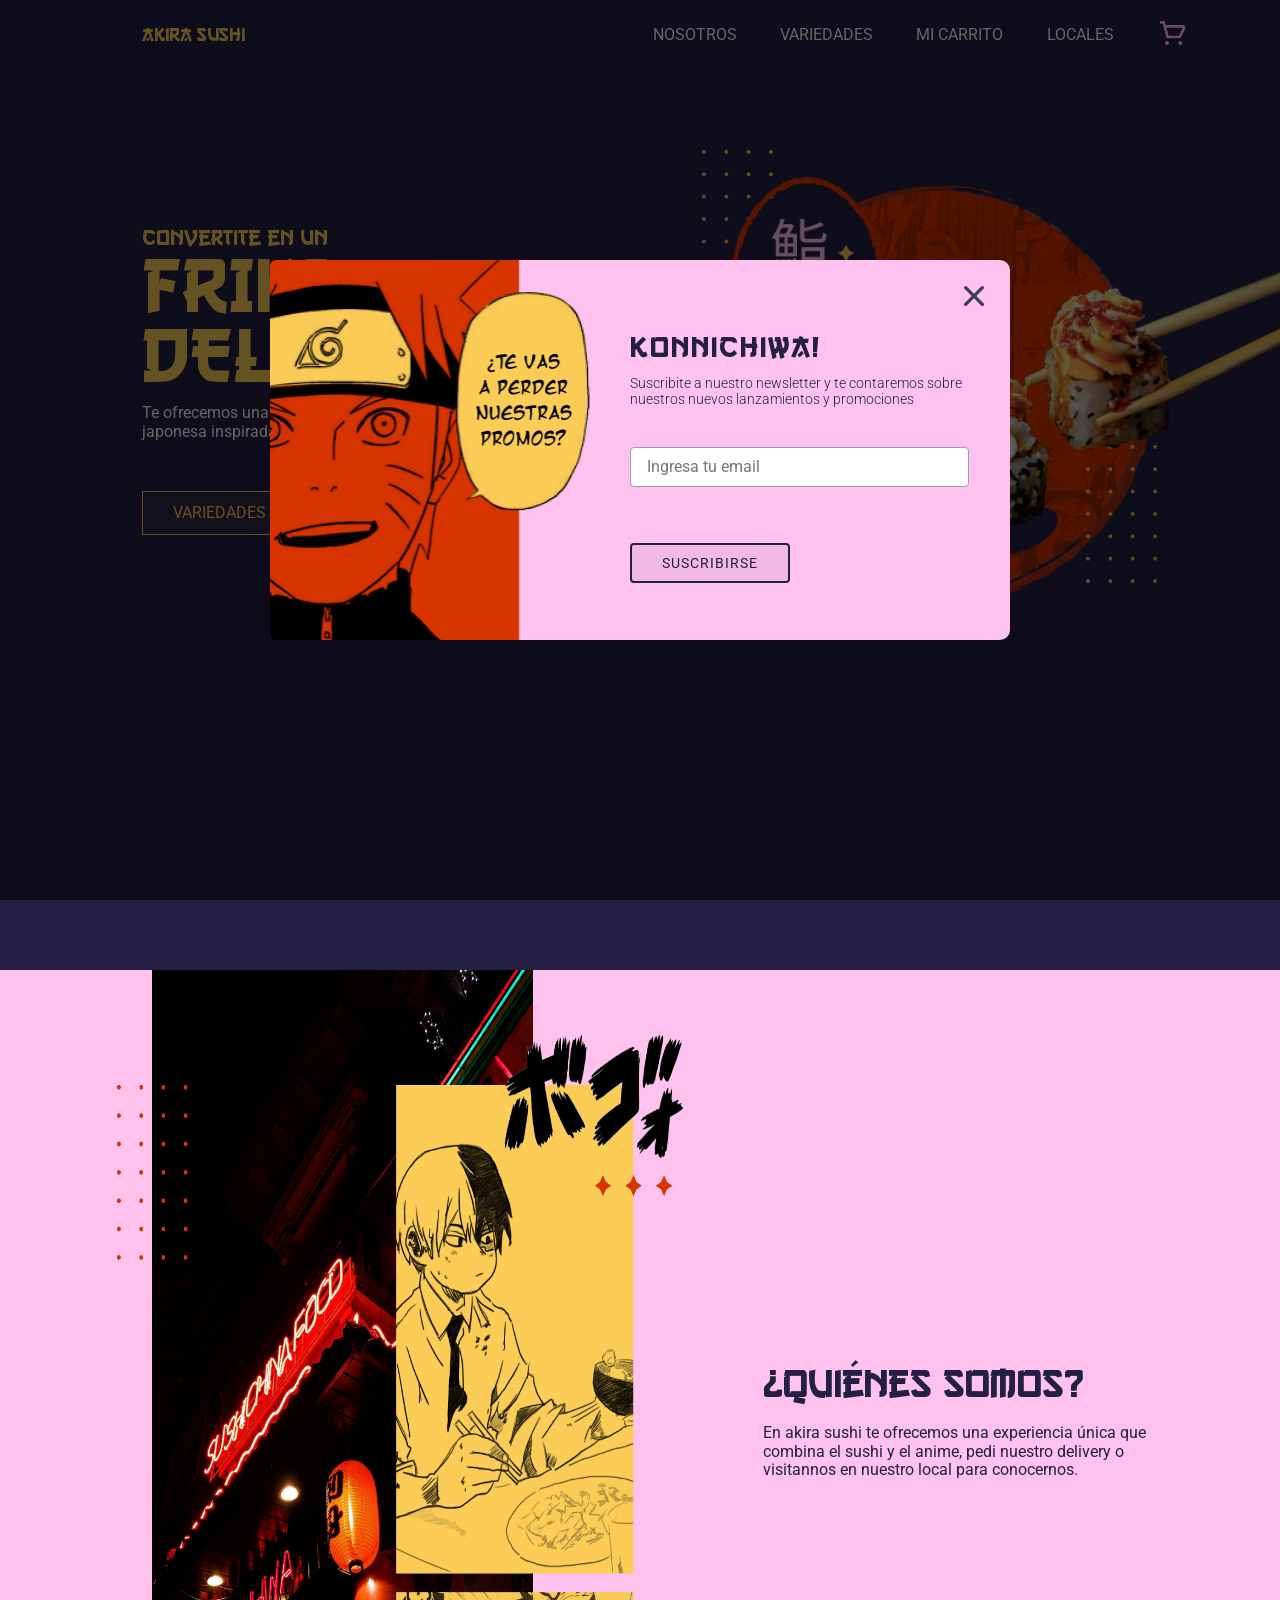
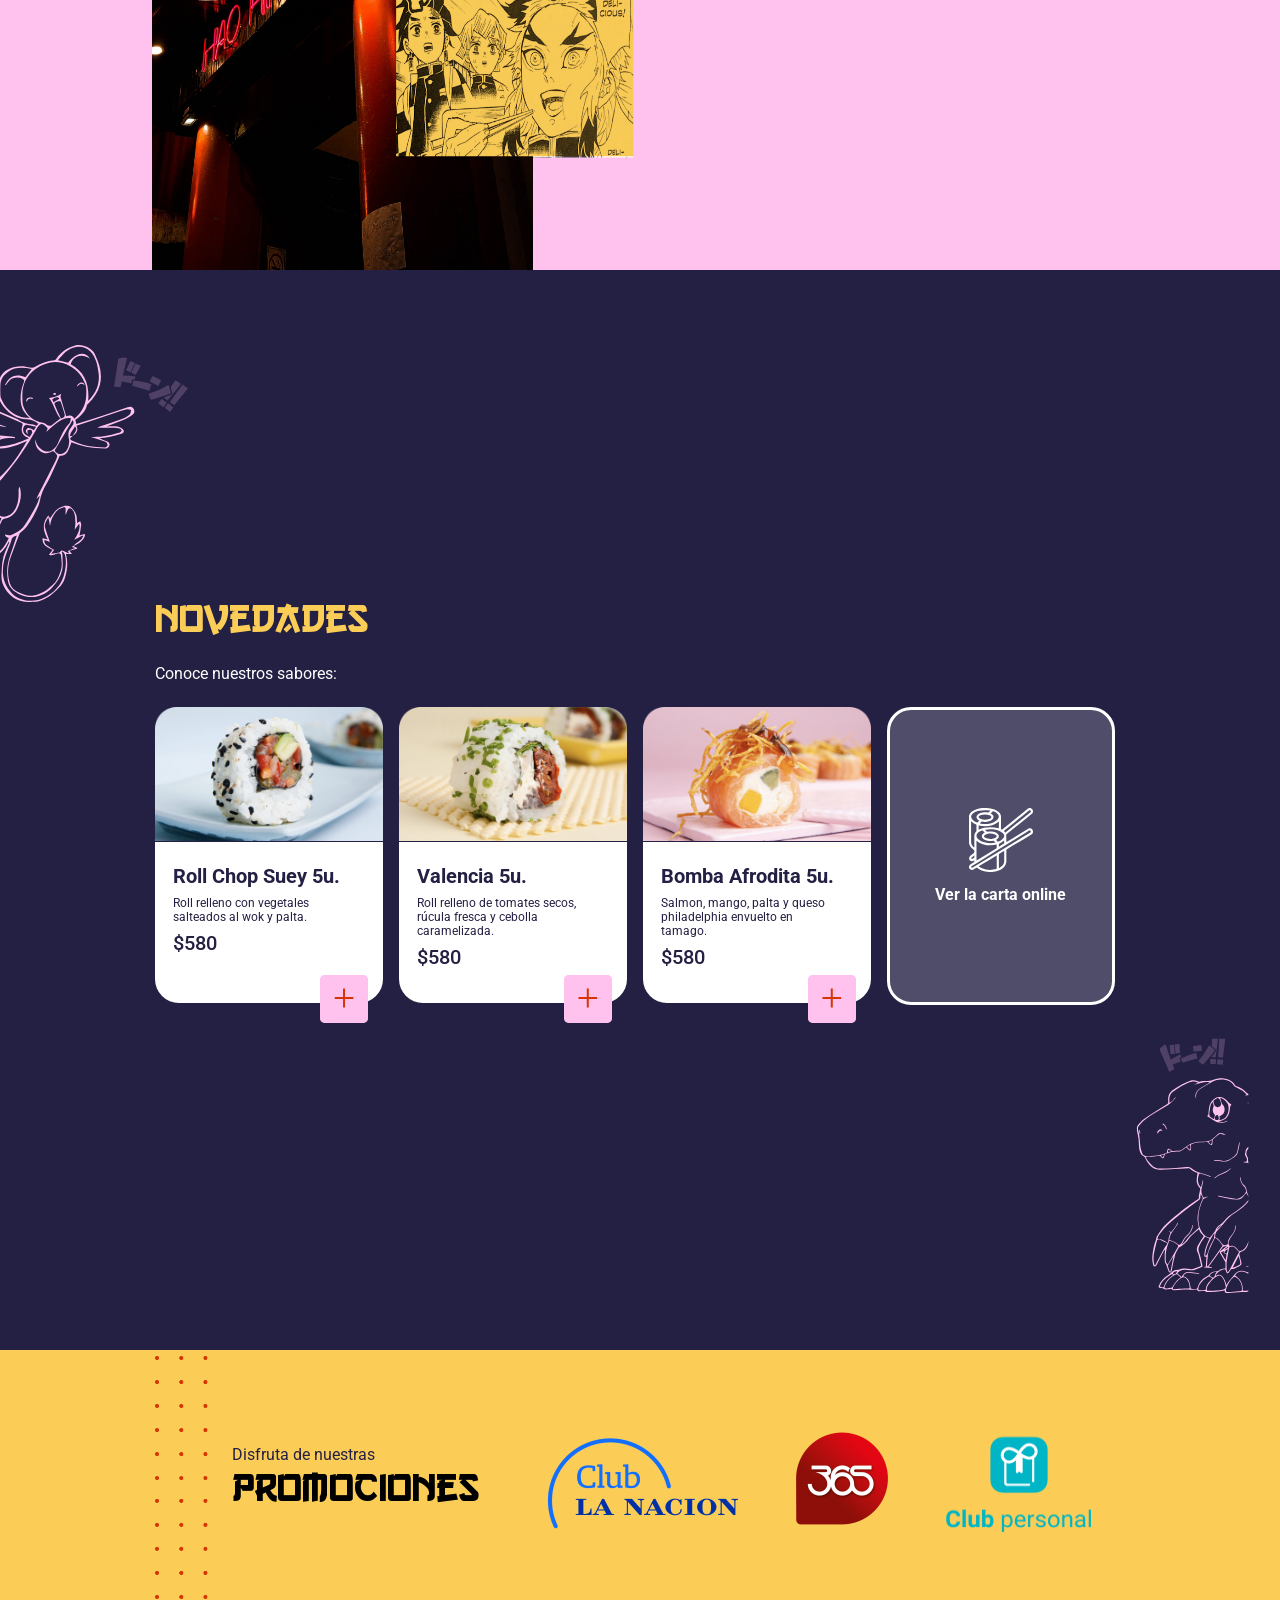
==== index.html @ 2cc0f4b5 "version temprana de la pagina" ====
<!DOCTYPE html>
<html lang="es">
<head>
    <meta charset="UTF-8">
    <meta http-equiv="X-UA-Compatible" content="IE=edge">
    <meta name="viewport" content="width=device-width, initial-scale=1.0">
    <!-- <link rel="preconnect" href="https://fonts.googleapis.com">
    <link rel="preconnect" href="https://fonts.gstatic.com" crossorigin> -->
    <link href="https://fonts.googleapis.com/css2?family=Roboto:wght@100;300;400;500;700;900&display=swap" rel="stylesheet">
    <link rel="stylesheet" href="./css/normalize.css">
    <link rel="stylesheet" href="./css/styles.css">
    <script defer src="./js/cards.js"></script>
    <script defer src="./js/modal.js"></script>
    <title>Akira Sushi</title>
</head>
<body>

    <header class="header">
        <h3 class="logo"><a href="index.html" class="logo-link">Akira Sushi</a></h3>
        <ul class="menu">
            <li class="menu__item"><a href="#" class="menu__item-link">Nosotros</a></li>
            <li class="menu__item"><a href="#" class="menu__item-link">Variedades</a></li>
            <li class="menu__item"><a href="#" class="menu__item-link">Mi carrito</a></li>
            <li class="menu__item"><a href="#" class="menu__item-link">Locales</a></li>
            <a id="shopLogo" class="shopLogo" href="shop.html"><img src="./assets/icons/as-shop.svg"></a>
        </ul>
    </header>


    <main>
        <section class="section-1">
            <div class="section-1__left">
                <div class="s1left__inner">
                    <h5 class="s1left__inner-h5">Convertite en un</h5>
                    <h1 class="s1left__inner-h1">FRIKI <br> DEL SUSHI</h1>
                    <p class="s1left__inner-p">Te ofrecemos una gran variedad de gastronomía japonesa inspirada en manga y animé</p>
                    <button class="s1left__inner-btn"><a href="variedades.html" class="s1left__inner-btnlink">VARIEDADES</a></button>
                </div>
            </div>
            <div class="section-1__right">
                <img src="./assets/images/principalimg.png" alt="Akira Sushi" class="principalimg">
            </div>
            <!-- modal  -->
            <div id="modal-container" class="modal-container">
                <div id="modal" class="modal"></div>
            </div>
            <!-- modal end-->
            <!-- toaster -->
                <div id="toaster"></div>
            <!-- toaster end-->
        </section>

        <section class="section-2">
            <div class="section-2__left">
                <section class="section-2__left-inner">
                    <img src="./assets/images/s2img.png" alt="Akira Sushi" class="s2img">
                </section>
            </div>
            <div class="section-2__right">
                <div class="section-2__right-inner">
                    <h2 class="section-2__right-h2">¿Quiénes Somos?</h2>
                    <p class="section-2__right-p">En akira sushi te ofrecemos una experiencia única que combina el sushi y el anime, pedi nuestro delivery o visitannos en nuestro local para conocernos.</p>
                </div>
            </div>
        </section>
        <section class="section-3">
            <img src="./assets/images/kero.svg" alt="Akira Sushi" class="kero">
            <img src="./assets/images/agumon.svg" alt="Akira Sushi" class="agumon">
            <div class="s3__inner">
                <h2 class="s3__inner-h2">Novedades</h2>
                <p class="s3__inner-p">Conoce nuestros sabores:</p>
                <div id="cartas" class="s3__inner-cards">      

                    <!-- JS -->
                
                </div>
            </div>
        </section>

        <section class="section-4">
            <img src="./assets/images/dots.png" alt="Akira Sushi" class="dots">
            <div class="s4__inner">
                <div class="s4__words">
                    <p class="s4__words-p">Disfruta de nuestras</p>
                    <h3 class="s4__words-h3">Promociones</h3>
                </div>
                <img src="./assets/images/lanacion.png" alt="Akira Sushi" class="img-prom imglanacion">
                <img src="./assets/images/365-logo.png" alt="Akira Sushi" class="img-prom img365">
                <img src="./assets/images/club-personal.png" alt="Akira Sushi" class="img-prom imgpersonal">
            </div>
        </section>

    </main>
    <footer>

    </footer>
</body>
</html>
---- css/styles.css ----
*{
    box-sizing: border-box;
    margin: 0;
    padding: 0;
}

@font-face {
    font-family: 'Gang of Three';
    src: url("../assets/fonts/go3.ttf");
}

.header{
    width: 100%;
    height: 70px;
    padding-left: 142px;
    padding-right: 48px;
    display: flex;
    justify-content: space-between;
    align-items: center;
    background-color: #232043;
}

.logo{
    font-family: 'Gang of Three';
    font-family: 22px;
    font-weight: 400;
    line-height: 28px;
}

.logo-link{
    text-decoration: none;
    color: #FBCD57;
    cursor: pointer;
}

.menu{
    display: flex;
    justify-content: space-evenly;
    align-items: center;
    width: 622px;
    min-width: 400px;
}

.menu__item{
    list-style: none;
}

.menu__item-link{
    text-decoration: none;
    text-transform: uppercase;
    font-family: 'Roboto';
    color: #FFF;
    cursor: pointer;
}

.shopLogo{
    position: relative;
}

.shopLogoAdInner{
    position: absolute;
    bottom: 5px;
    right: 0;
    width: 1rem;
    height: 1rem;
    display: flex;
    justify-content: center;
    align-items: center;
    border-radius: 50%;
    color: #fff;
    background: red;
}


/* --------------------------------------------------------------------------------------------------------
-----------------------------------------------------------------------------------------------------------
----------------------------------------SECTION 1----------------------------------------------------------
-----------------------------------------------------------------------------------------------------------
----------------------------------------------------------------------------------------------------------- */

.section-1{
    width: 100%;
    min-height: 100vh;
    padding: 80px 0;
    display: flex;
    justify-content: space-between;
    background-color: #232043;
}


.section-1__left, .section-1__right{
    width: 50%;
}

.s1left__inner{
    padding-top: 75px;
    margin-left: 142px;
}

.s1left__inner-h5, .s1left__inner-h1{
    font-family: 'Gang of Three';
    color: #FBCD57;
}

.s1left__inner-h5{
    margin: 0;
    font-size: 22px;
    font-weight: 400;
}
.s1left__inner-h1{
    margin-top: 0;
    margin-bottom: 14px;
    font-size: 80px;
    font-weight: 400;
    line-height: 70px;
}
.s1left__inner-p{
    width: 390px;
    margin-bottom: 50px;
    font-family: 'Roboto';
    font-size: 16px;
    color: #fff;
}

.s1left__inner-btn{
    background: rgba(251, 205, 87, .05);
    border: 1px solid #fbcd57;
    transition: .25s;
}

.s1left__inner-btn:hover{
    background: rgba(251, 205, 87, .12);    
}


.s1left__inner-btnlink{
    display: block;
    padding: 12px 30px;
    text-decoration: none;
    font-family: 'Roboto';
    font-size: 16px;
    color: #FBCD57;
    cursor: pointer;

}

.principalimg{
    width: 100%;
}

/* ------------------------------ */
/* MODAL */

.modal-container{
    position: fixed;
    top: 0;
    left: 0;
    width: 100%;
    height: 100vh;
    display: flex;
    justify-content: center;
    align-items: center;
    background: rgba(0, 0, 0, .6);
    visibility: hidden;
    opacity: 0;
    transition: .5s ease-in-out;
}

.modal-show{
    visibility: visible;
    opacity: 1;
}
.modal{
    position: relative;
    width: 740px;
    height: 380px;
    border-radius: 10px;
    background: #FFC2EE;
}

.modal-info{
    display: flex;
}

.narumodal{
    width: 320px;
    height: 380px;
}

.modal-info__inner{
    position: relative;
    padding: 70px 40px 0 40px
}

.modal-info__inner-h3{
    font-family: 'Gang of Three';
    color: #232043;
    font-size: 30px;
    font-weight: 400;
    letter-spacing: 2px;
    margin-bottom: 10px;
}

.modal-info__inner-p{
    font-family: 'Roboto';
    color: #232043;
    font-size: 14px;
    font-weight: 300;
    margin-bottom: 40px;
}


.inputEmail{
    width: 339px;
    height: 40px;
    margin-bottom: 5px;
    padding: 8px 16px;
    background: #FFF;
    border: 1px solid #9C98C8;
    border-radius: 4px;
    font-family: 'Roboto';
}
.inputEmail:focus{
    outline: 2px solid #232043;
    border: none;
}


.modal-btn{
    width: 160px;
    height: 40px;
    margin-bottom: 20px;
    border-radius: 4px;
    cursor: pointer;
    background: transparent;
    color: #232043;
    font-family: 'Roboto';
    font-size: 14px;
    line-height: 20px;
    border: 2px solid #232043;
    text-transform: uppercase;
    letter-spacing: 1px;
    background: rgba(35, 32, 67, .05);
    transition: .25s;
}
.modal-btn:hover{
    background: rgba(35, 32, 67, .1);
}

.text-validation{
    display: block;
    font-family: 'Roboto';
    font-size: 10px;
    margin-bottom: 40px;
    visibility: hidden;
    opacity: 0;
}

.text-validation--show{
    visibility: visible;
    opacity: 1;
}

.modal-btn-no{
    position: absolute;
    top: 1rem;
    right: 1rem;
    border: none;
    background: transparent;
    cursor: pointer;;

}


/* TOASTER  */


.toast{
    position: absolute;
    top: 50px;
    left: 50%;
    transform: translateX(-50%);
    z-index: 10000;
    width: 200px;
    height: 40px;
    border-radius: 4px;
    display: flex;
    align-items: center;
    background: #FBCD57;
    color: #232043;
    font-family: 'Roboto';
    visibility: hidden;
    opacity: 0;
    transition: .5s ease-in-out;
}


.toast--show{
    visibility: visible;
    opacity: 1;
}



/* --------------------------------------------------------------------------------------------------------
-----------------------------------------------------------------------------------------------------------
----------------------------------------SECTION 2----------------------------------------------------------
-----------------------------------------------------------------------------------------------------------
----------------------------------------------------------------------------------------------------------- */

.section-2{
    width: 100%;
    height: 100vh;
    padding: 0 117px;
    display: flex;
    background-color: #FFC2EE;
}

.section-2__left-inner{
    max-width: 616px;
}

.s2img{
    width: 100%;
    height: 100vh;
    max-height: 100vh;
}

.section-2__right{
    width: 50%;
    display: flex;
    flex-direction: column;
    justify-content: center;
    color: #232043;
}

.section-2__right-inner{
    margin-left: 80px;
}

.section-2__right-h2{
    font-family: 'Gang of Three';
    font-weight: 400;
    font-size: 40px;
    margin-bottom: 18px;
}

.section-2__right-p{
    max-width: 398px;
    min-width: 270px;
    font-family: 'Roboto';
    font-size: 16px;
}


/* --------------------------------------------------------------------------------------------------------
-----------------------------------------------------------------------------------------------------------
----------------------------------------SECTION 3----------------------------------------------------------
-----------------------------------------------------------------------------------------------------------
----------------------------------------------------------------------------------------------------------- */


.section-3{
    width: 100%;
    height: 120vh;
    padding: 0 155px;
    position: relative;
    display: flex;
    justify-content: center;
    align-items: center;
    background-color: #232043;
}

.kero{
    position: absolute;
    top: 69px;
    left: 0;
    width: 189px;
    height: 269px;
}

.agumon{
    position: absolute;
    bottom: 57px;
    right: 0;
    width: 175px;
    height: 256px;
}

.s3__inner{
    width: 1060px;
    height: 430px;
    display: flex;
    flex-direction: column;
}

.s3__inner-h2{
    font-family: 'Gang of Three';
    font-size: 40px;
    font-weight: 400;
    color: #FBCD57;
    margin-bottom: 24px;
}

.s3__inner-p{
    font-family: 'Roboto';
    font-size: 16px;
    color: #fff;
    margin-bottom: 24px;
}

.s3__inner-cards{
    display: grid;
    grid-template-columns: repeat(4, 23.5%);
    grid-gap: 16px;
}

.s3-card{
    min-width: 200px;
    height: 298px;
    border-radius: 24px;
    margin-bottom: 24px;
}

.s3-card-img{
    width: 100%;
    height: 45%;
    margin-bottom: -4px;
}
.card__info{
    position: relative;
    height: 54%;
    padding: 10% 15% 20% 8%;
    border-radius: 0 0 24px 24px;
    background-color: #FFF;
}

.card__info-h3{
    font-family: 'Roboto';
    font-size: 20px;
    line-height: 23px;
    font-weight: 700;
    margin-bottom: 8px;
    color: #232043;
}

.card__info-p{
    font-family: 'Roboto';
    font-size: 12px;
    font-weight: 400;
    line-height: 14px;
    margin-bottom: 8px;
    color: #232043;
}

.card__info-price{
    font-family: 'Roboto';
    font-size: 20px;
    font-weight: 500;
    color: #232043;
}

.card__info-btn{
    position: absolute;
    z-index: 1000;
    right: 15px;
    bottom: -20px;
    width: 48px;
    height: 48px;
    background-color: #FFC2EE;
    font-size: 40px;
    color: #D73400;
    border: none;
    border-radius: 5px;
    cursor: pointer;
    transition: .25s;
    overflow: hidden;
    display: flex;
    justify-content: flex-end;
    align-items: flex-end;
}

.card__info-btn:hover{
    width: 180px;
    padding: 0px 20px;
    display: flex;
    justify-content: space-between;
    align-items: center;
}

.card__info-btnspan{
    font-family: 'Roboto';
    font-size: 14px;
    overflow: hidden;
    position: absolute;
    left: 40%;
    top: 50%;
    transform: translate(-50%, -50%);
    display: inline-block;
}

.card__info-btnspan span{
    white-space: nowrap;
    position: relative;
    transform: translateX(100%);
    display: inline-block;
    transition: all .4s;
}

.mas {
    position: absolute;
    right: 0;
    background: #FFC2EE;
    z-index: 4;
    width: 48px;
    height: 48px;
    transition: all .4s;
}


.card__info-btn:hover .card__info-btnspan{
    font-family: 'Roboto';
    font-size: 14px;
}

.card__info-btn:hover .asdasd {
    transform: translateX(0);
}

.card__info-btn:hover .mas {
    transform: rotate(90deg);
}


.card-gtm{
    border: 3px solid #fff;
    background-color: rgba(255, 255, 255, .2);
    display: flex;
    align-items: center;
    justify-content: center;
    transition: .25s;
}

.card-gtm:hover{
    background-color: rgba(255, 255, 255, .3);

}

.go-to-menu{
    display: flex;
    flex-direction: column;
    align-items: center;

}

.gtm-img{
    width: 64px;
    height: 64px;
    margin-bottom: 14px;
}

.gtm-link{
    text-decoration: none;
    font-family: 'Roboto';
    font: 20px;
    font-weight: 700;
    color: #fff;
}


/* --------------------------------------------------------------------------------------------------------
-----------------------------------------------------------------------------------------------------------
----------------------------------------SECTION 4----------------------------------------------------------
-----------------------------------------------------------------------------------------------------------
----------------------------------------------------------------------------------------------------------- */

.section-4{
    width: 100%;
    height: 256px;
    padding: 0 155px;
    display: flex;
    background-color: #FBCD57;
}

.dots{
    width: 77px;
    height: 254px;
}

.s4__inner{
    display: flex;
    justify-content: space-evenly;
    align-items: center;
}

.s4__words-p{
    font-family: 'Roboto';
    font-size: 16px;
    color: #232043;
}

.s4__words-h3{
    font-family: 'Gang of Three';
    font-size: 40px;
    font-weight: 400;
}

.imglanacion{
    width: 201px;
    height: 101px;
    margin-left: 60px;
}

.img365{
    width: 202px;
    height: 103px;
}

.imgpersonal{
    width: 152px;
    height: 108px;
}
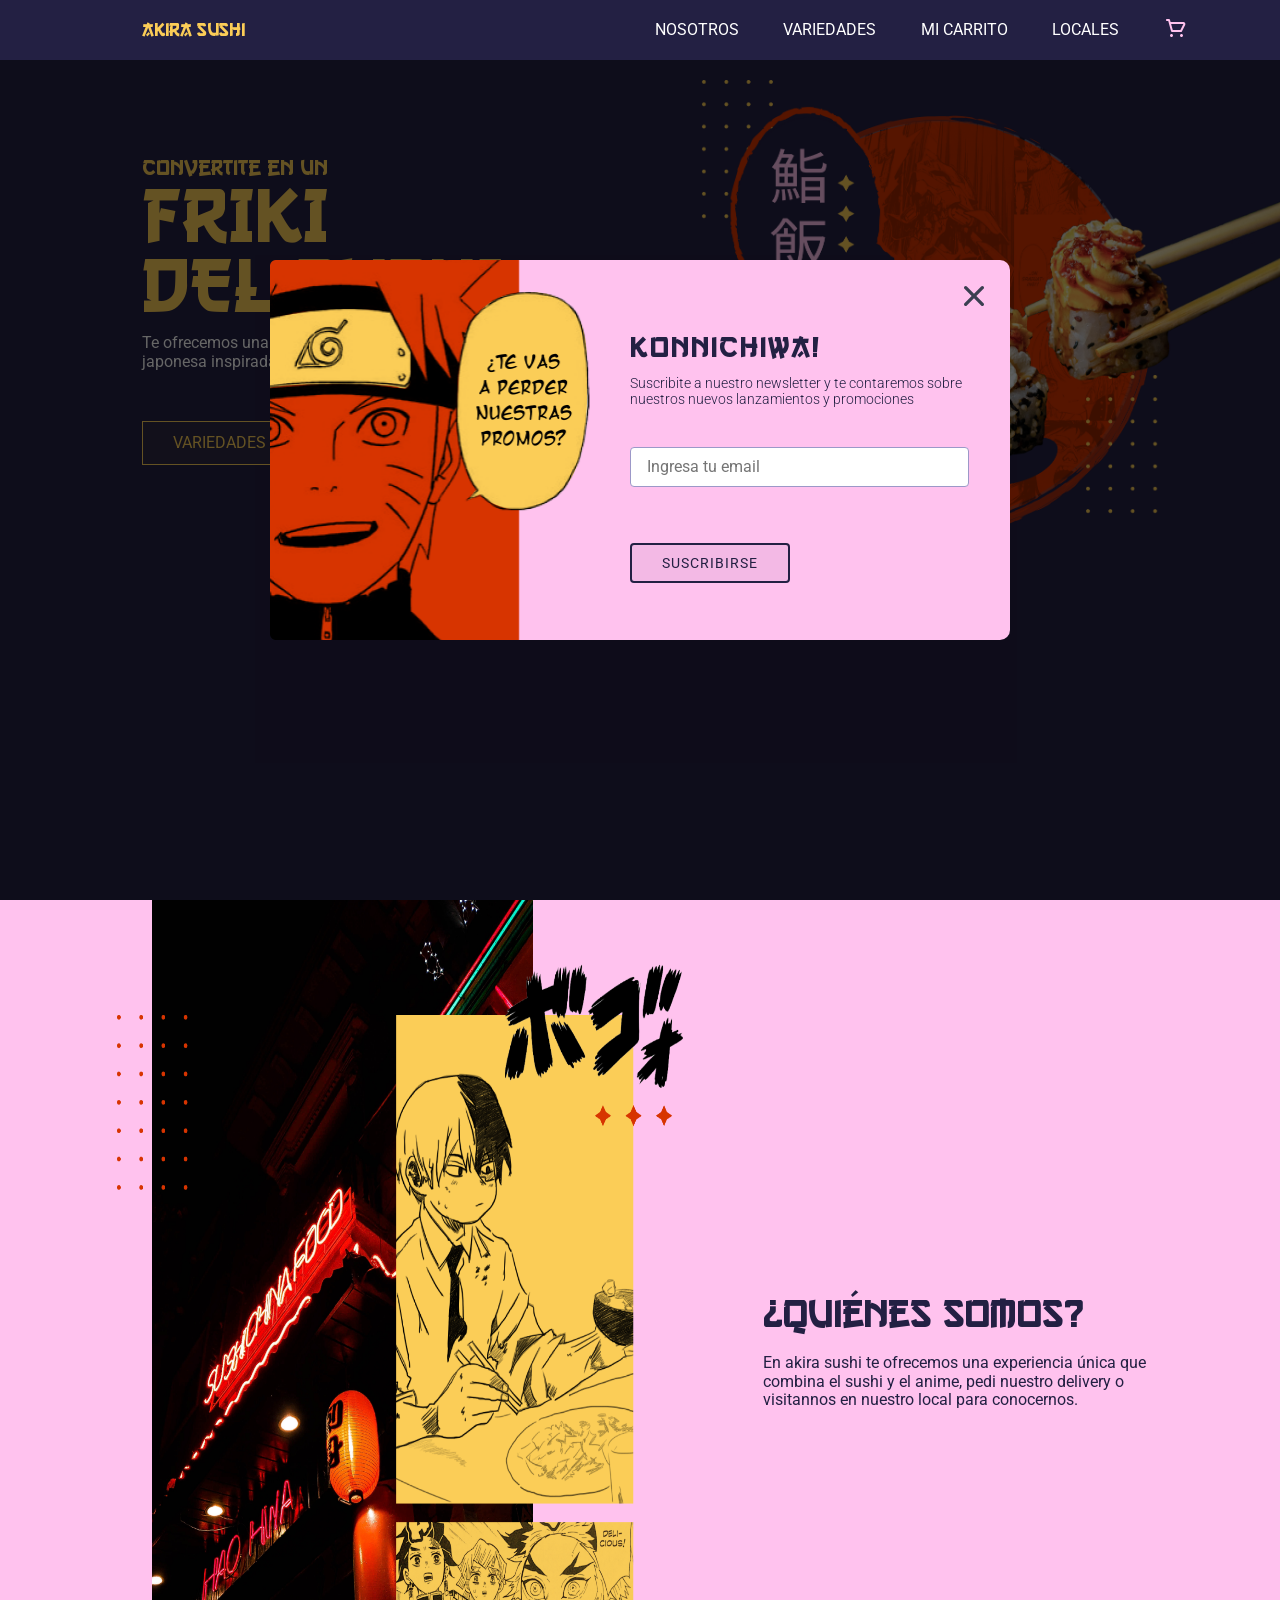
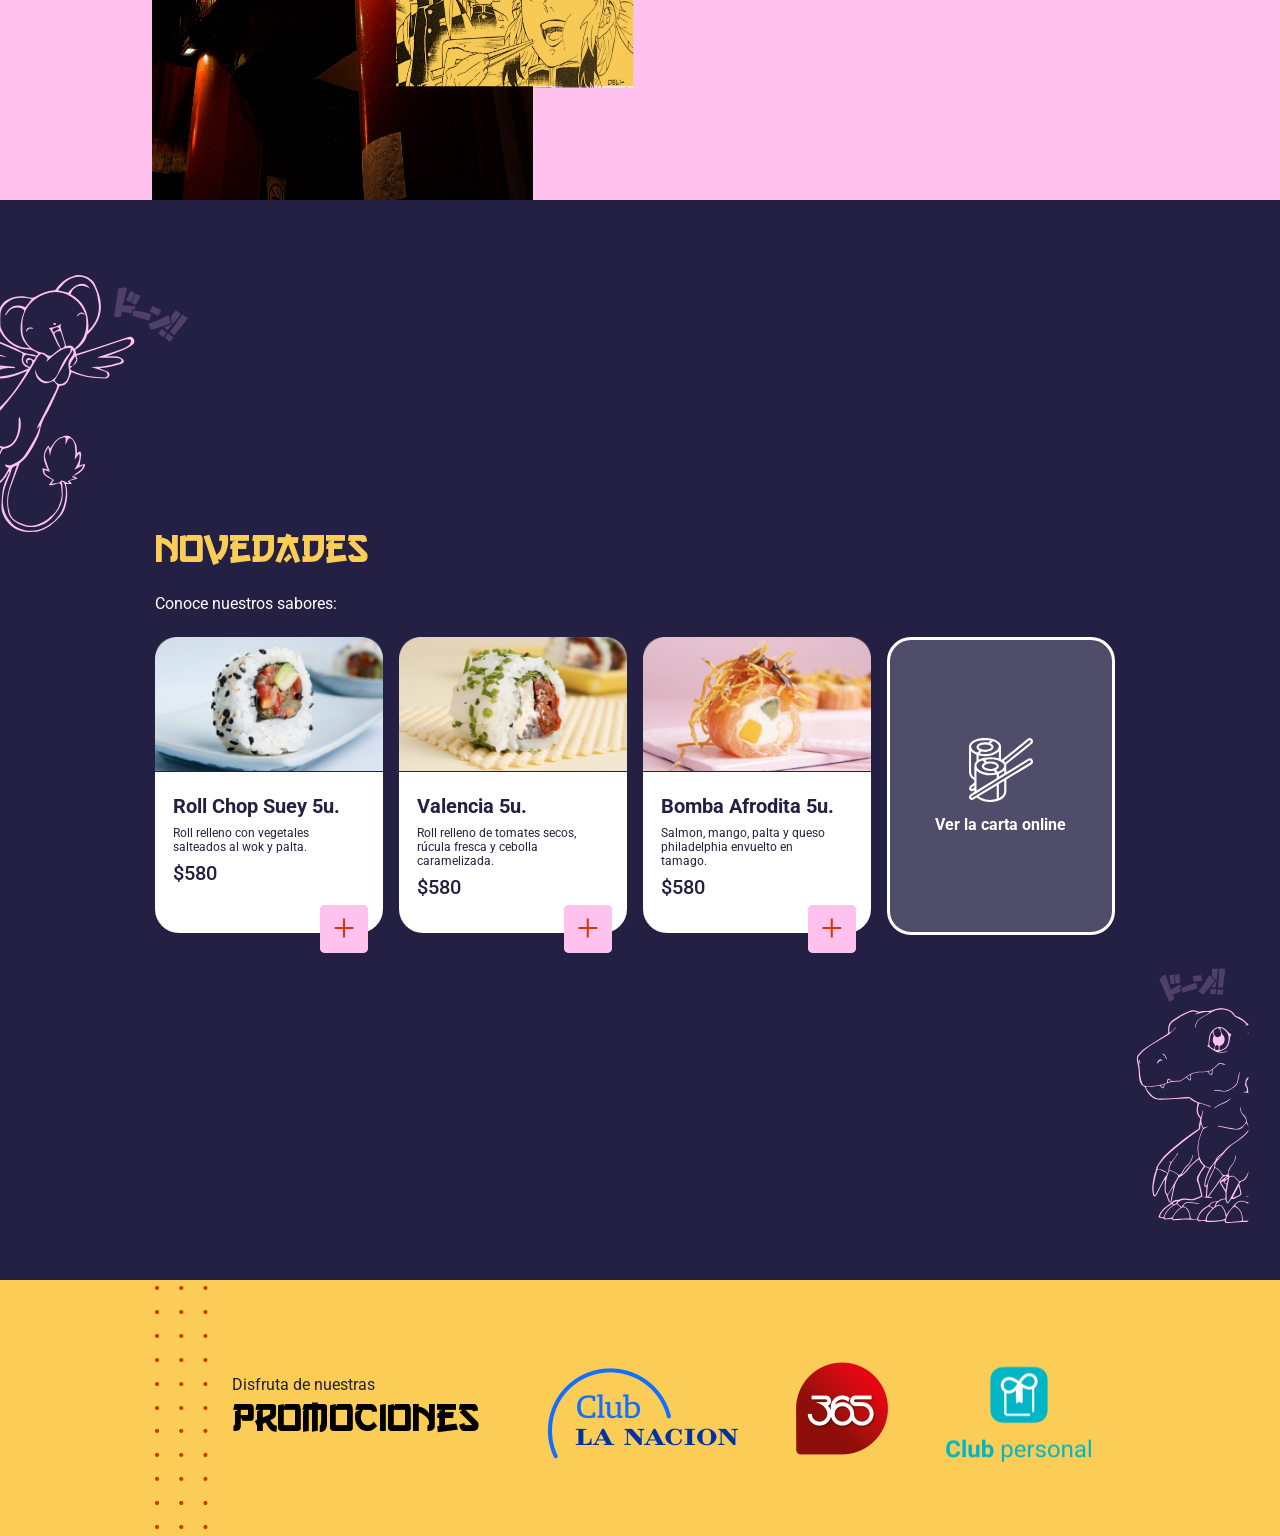
==== commit 536d443d: "se agregan cosas" ====
--- a/index.html
+++ b/index.html
@@ -22,7 +22,7 @@
             <li class="menu__item"><a href="#" class="menu__item-link">Variedades</a></li>
             <li class="menu__item"><a href="#" class="menu__item-link">Mi carrito</a></li>
             <li class="menu__item"><a href="#" class="menu__item-link">Locales</a></li>
-            <a id="shopLogo" class="shopLogo" href="shop.html"><img src="./assets/icons/as-shop.svg"></a>
+            <a id="shopLogo" class="shopLogo" href="shop.html"><img class="shopLogo-img" src="./assets/icons/as-shop.svg"></a>
         </ul>
     </header>
 
--- a/css/styles.css
+++ b/css/styles.css
@@ -10,8 +10,10 @@
 }
 
 .header{
-    width: 100%;
-    height: 70px;
+    position: fixed;
+    z-index: 1000;
+    width: 100%;
+    height: 60px;
     padding-left: 142px;
     padding-right: 48px;
     display: flex;
@@ -49,6 +51,7 @@
     text-decoration: none;
     text-transform: uppercase;
     font-family: 'Roboto';
+    font-family: 16px;
     color: #FFF;
     cursor: pointer;
 }
@@ -57,10 +60,15 @@
     position: relative;
 }
 
-.shopLogoAdInner{
-    position: absolute;
-    bottom: 5px;
-    right: 0;
+.shopLogo-img{
+    width: 24px;
+    height: 24px;
+}
+
+.shopLogoAddInner{
+    position: absolute;
+    bottom: 1px;
+    right: -5px;
     width: 1rem;
     height: 1rem;
     display: flex;
@@ -622,4 +630,3 @@
 }
 
 
-
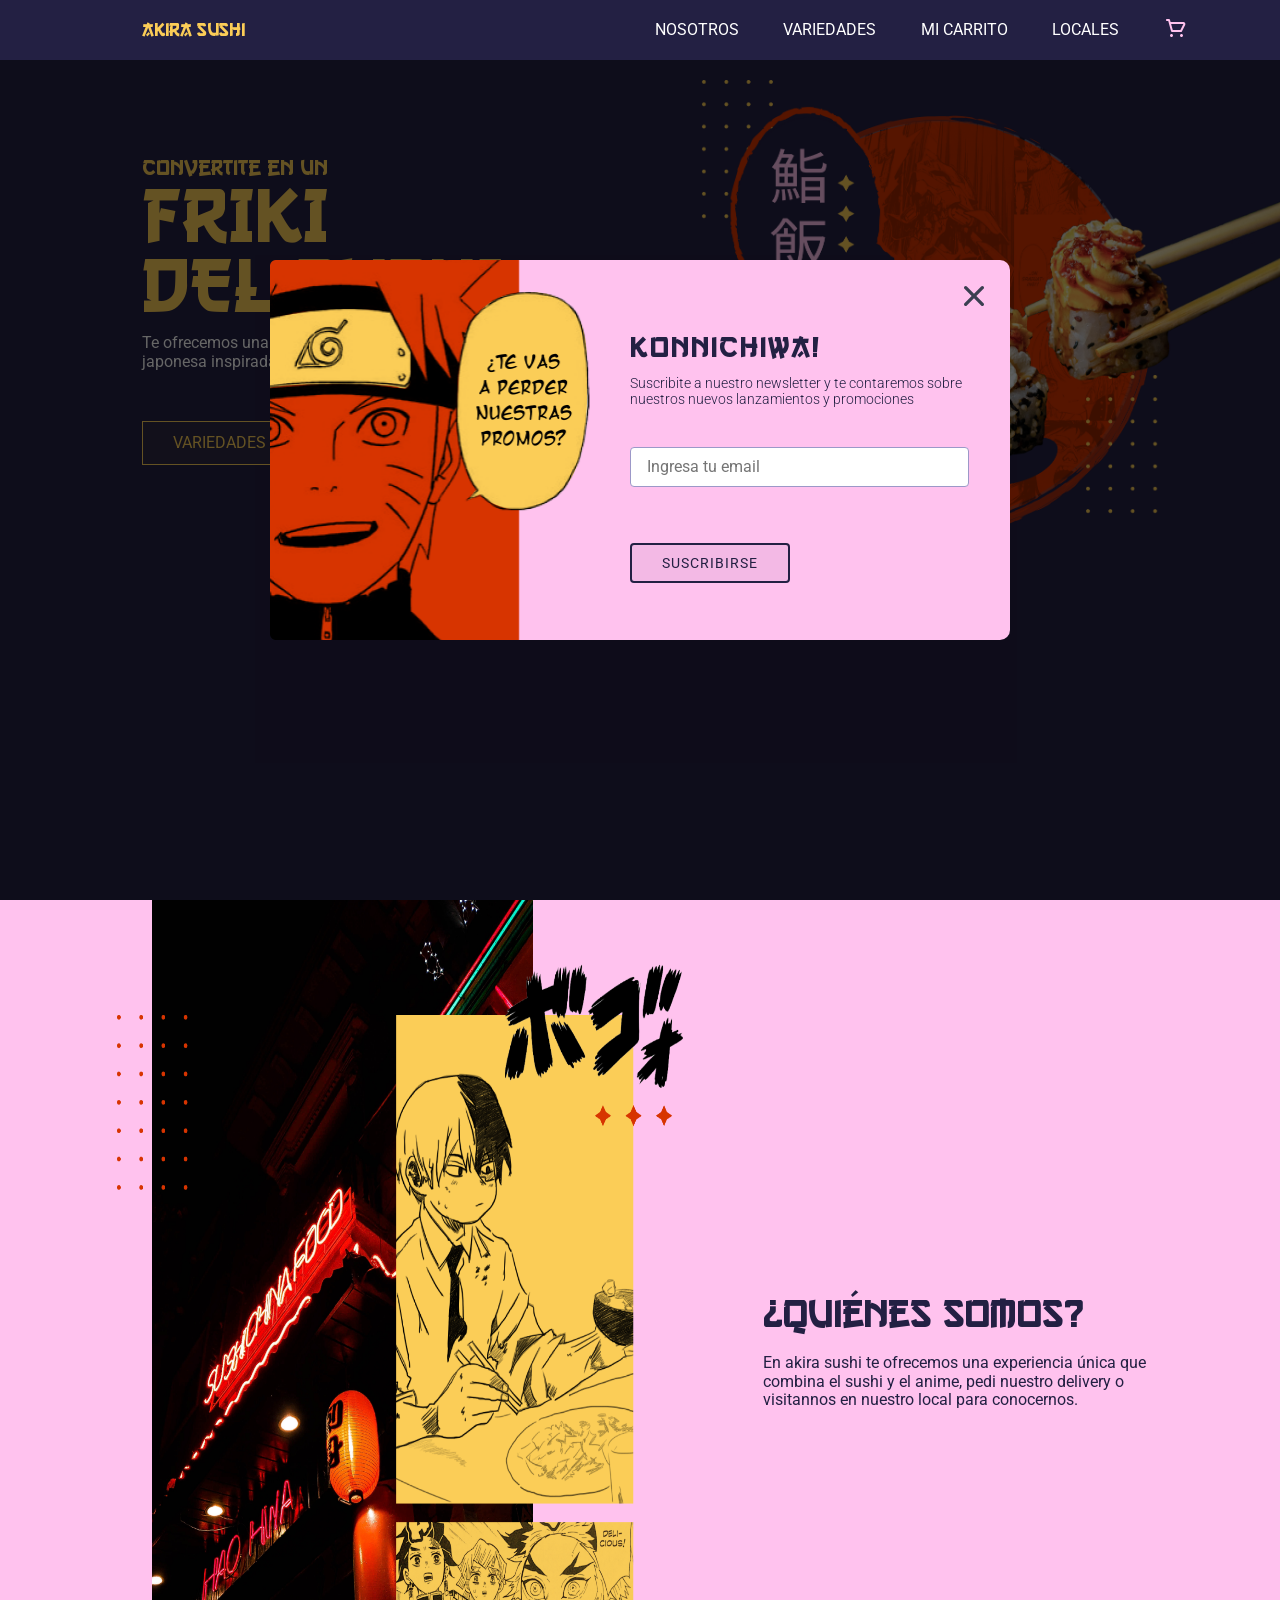
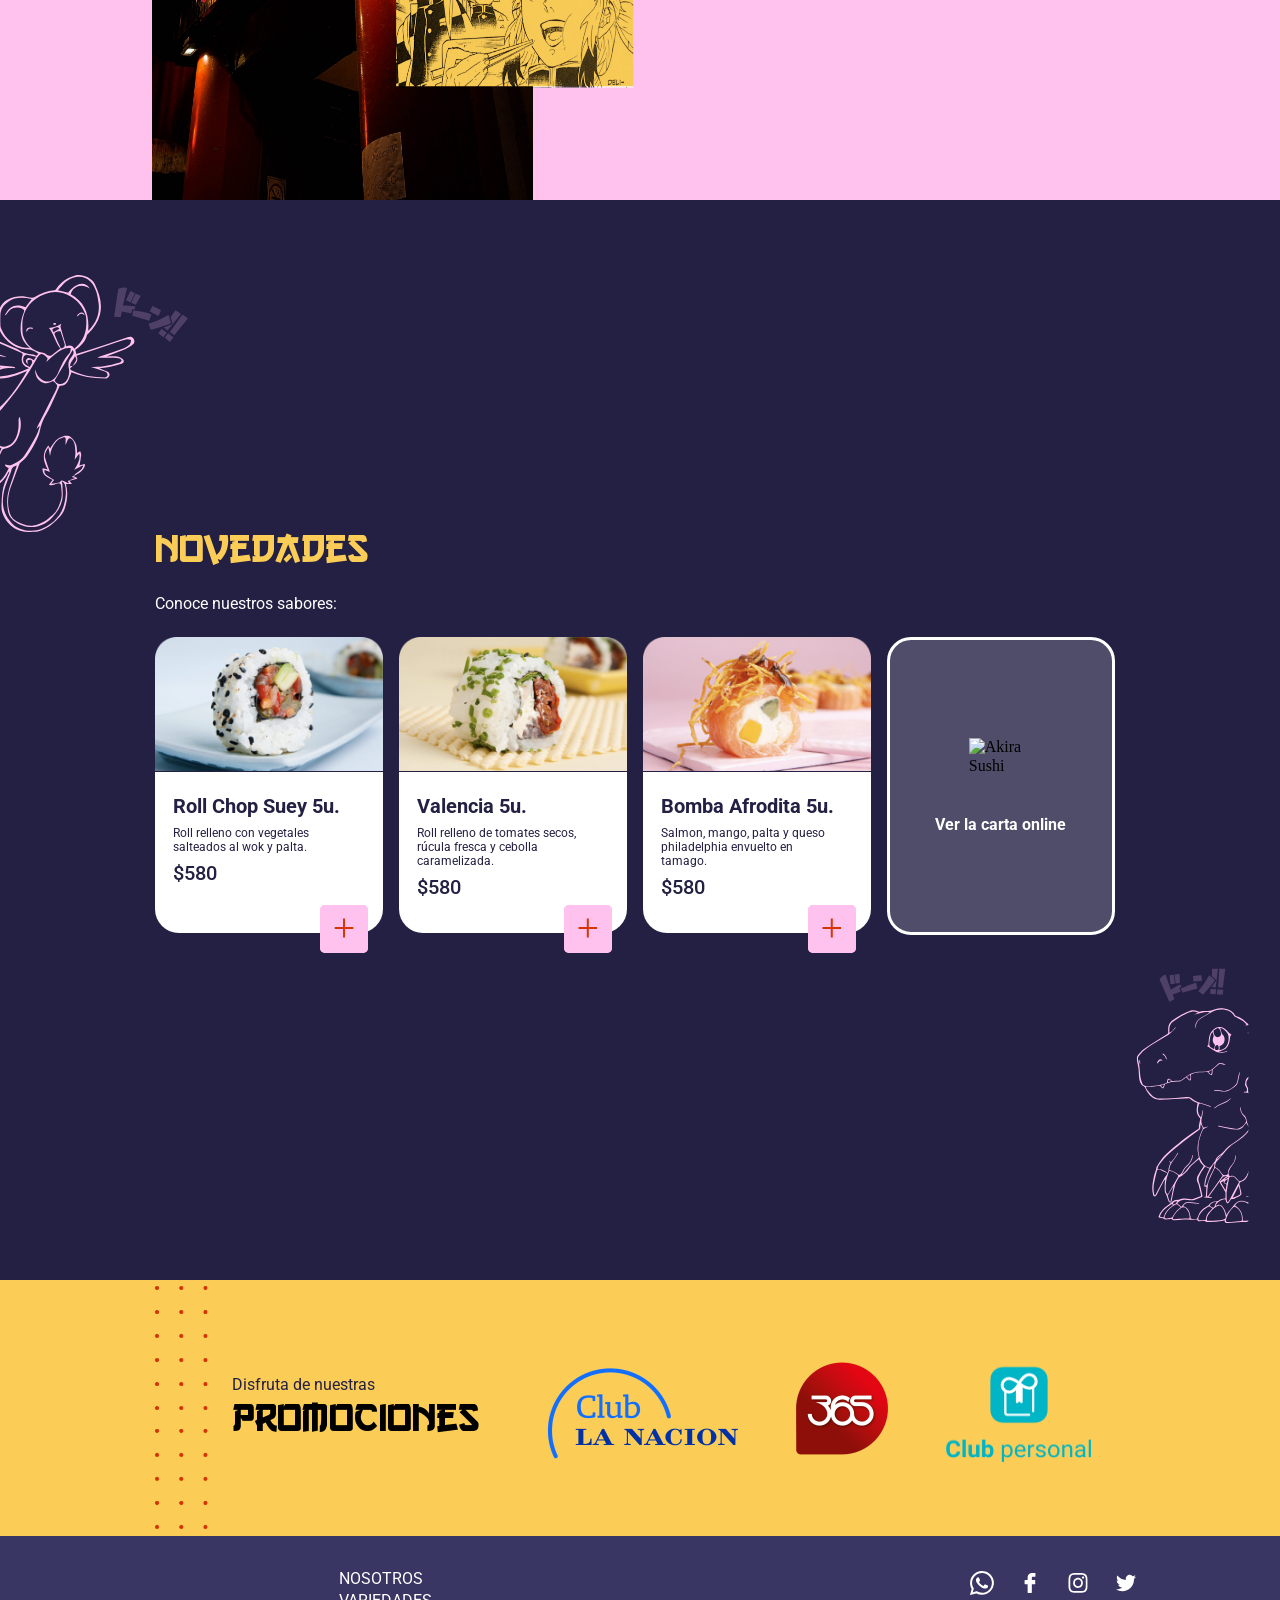
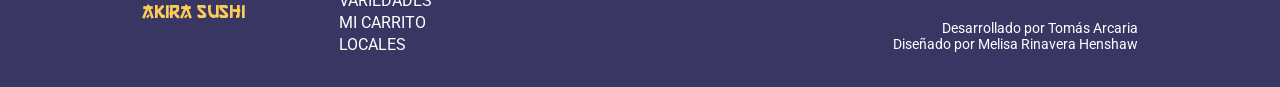
==== commit 1c1af099: "se acaban en gran mayoria los css" ====
--- a/index.html
+++ b/index.html
@@ -4,8 +4,8 @@
     <meta charset="UTF-8">
     <meta http-equiv="X-UA-Compatible" content="IE=edge">
     <meta name="viewport" content="width=device-width, initial-scale=1.0">
-    <!-- <link rel="preconnect" href="https://fonts.googleapis.com">
-    <link rel="preconnect" href="https://fonts.gstatic.com" crossorigin> -->
+    <link rel="preconnect" href="https://fonts.googleapis.com">
+    <link rel="preconnect" href="https://fonts.gstatic.com" crossorigin>
     <link href="https://fonts.googleapis.com/css2?family=Roboto:wght@100;300;400;500;700;900&display=swap" rel="stylesheet">
     <link rel="stylesheet" href="./css/normalize.css">
     <link rel="stylesheet" href="./css/styles.css">
@@ -91,8 +91,27 @@
         </section>
 
     </main>
-    <footer>
-
+    
+    <footer class="footer">
+        <div class="footer__inner-left">
+        <h3 class="logo"><a href="index.html" class="logo-link">Akira Sushi</a></h3>
+        <ul class="footer__inner-menu">
+            <li class="foot-menu__item"><a href="#" class="foot-menu__item-link">NOSOTROS</a></li>
+            <li class="foot-menu__item"><a href="#" class="foot-menu__item-link">VARIEDADES</a></li>
+            <li class="foot-menu__item"><a href="#" class="foot-menu__item-link">MI CARRITO</a></li>
+            <li class="foot-menu__item"><a href="#" class="foot-menu__item-link">LOCALES</a></li>
+        </ul>
+        </div>
+        <div class="footer__inner-info">
+            <div class="foot-info__inner-sup">
+                <a href="#" class="foot-sm"><img src="./assets/icons/wpp.svg" class="foot-sm-img"></a>
+                <a href="#" class="foot-sm"><img src="./assets/icons/face.svg" class="foot-sm-img"></a>
+                <a href="#" class="foot-sm"><img src="./assets/icons/insta.svg" class="foot-sm-img"></a>
+                <a href="#" class="foot-sm"><img src="./assets/icons/twitt.svg" class="foot-sm-img"></a>
+            </div>
+            <div class="foot-info__inner-inf">
+                <p class="foot-info__inner-inf-p">Desarrollado por Tomás Arcaria<br>Diseñado por Melisa Rinavera Henshaw</p></div>
+        </div>
     </footer>
 </body>
 </html>
--- a/css/styles.css
+++ b/css/styles.css
@@ -11,7 +11,7 @@
 
 .header{
     position: fixed;
-    z-index: 1000;
+    z-index: 100000;
     width: 100%;
     height: 60px;
     padding-left: 142px;
@@ -630,3 +630,61 @@
 }
 
 
+/* --------------------------------------------------------------------------------------------------------
+-----------------------------------------------------------------------------------------------------------
+----------------------------------------FOOTER----------------------------------------------------------
+-----------------------------------------------------------------------------------------------------------
+----------------------------------------------------------------------------------------------------------- */
+
+.footer{
+    width: 100%;
+    height: 151px;
+    background: #3A3663;
+    padding: 0 142px;
+    display: flex;
+    align-items: center;
+    justify-content: space-between;
+}
+
+.footer__inner-left{
+    width: 290px;
+    display: flex;
+    justify-content: space-between;
+    align-items: center;
+}
+
+.foot-menu__item{
+    list-style: none;
+}
+.foot-menu__item-link{
+    text-decoration: none;
+    font-family: 'Roboto';
+    color: #FFF;
+    font-size: 16px;
+    line-height: 22px;
+}
+
+.footer__inner-info{
+    width: 246px;
+    display: flex;
+    flex-direction: column;
+}
+
+.foot-info__inner-sup{
+    width: 168px;
+    align-self: flex-end;
+    display: flex;
+    justify-content: space-between;
+    margin-bottom: 20px;
+}
+.foot-sm-img{
+    width: 24px;
+    height: 24px;
+}
+
+.foot-info__inner-inf-p{
+    font-family: 'Roboto';
+    font-size: 14px;
+    color: #FFF;
+    text-align: end;
+}
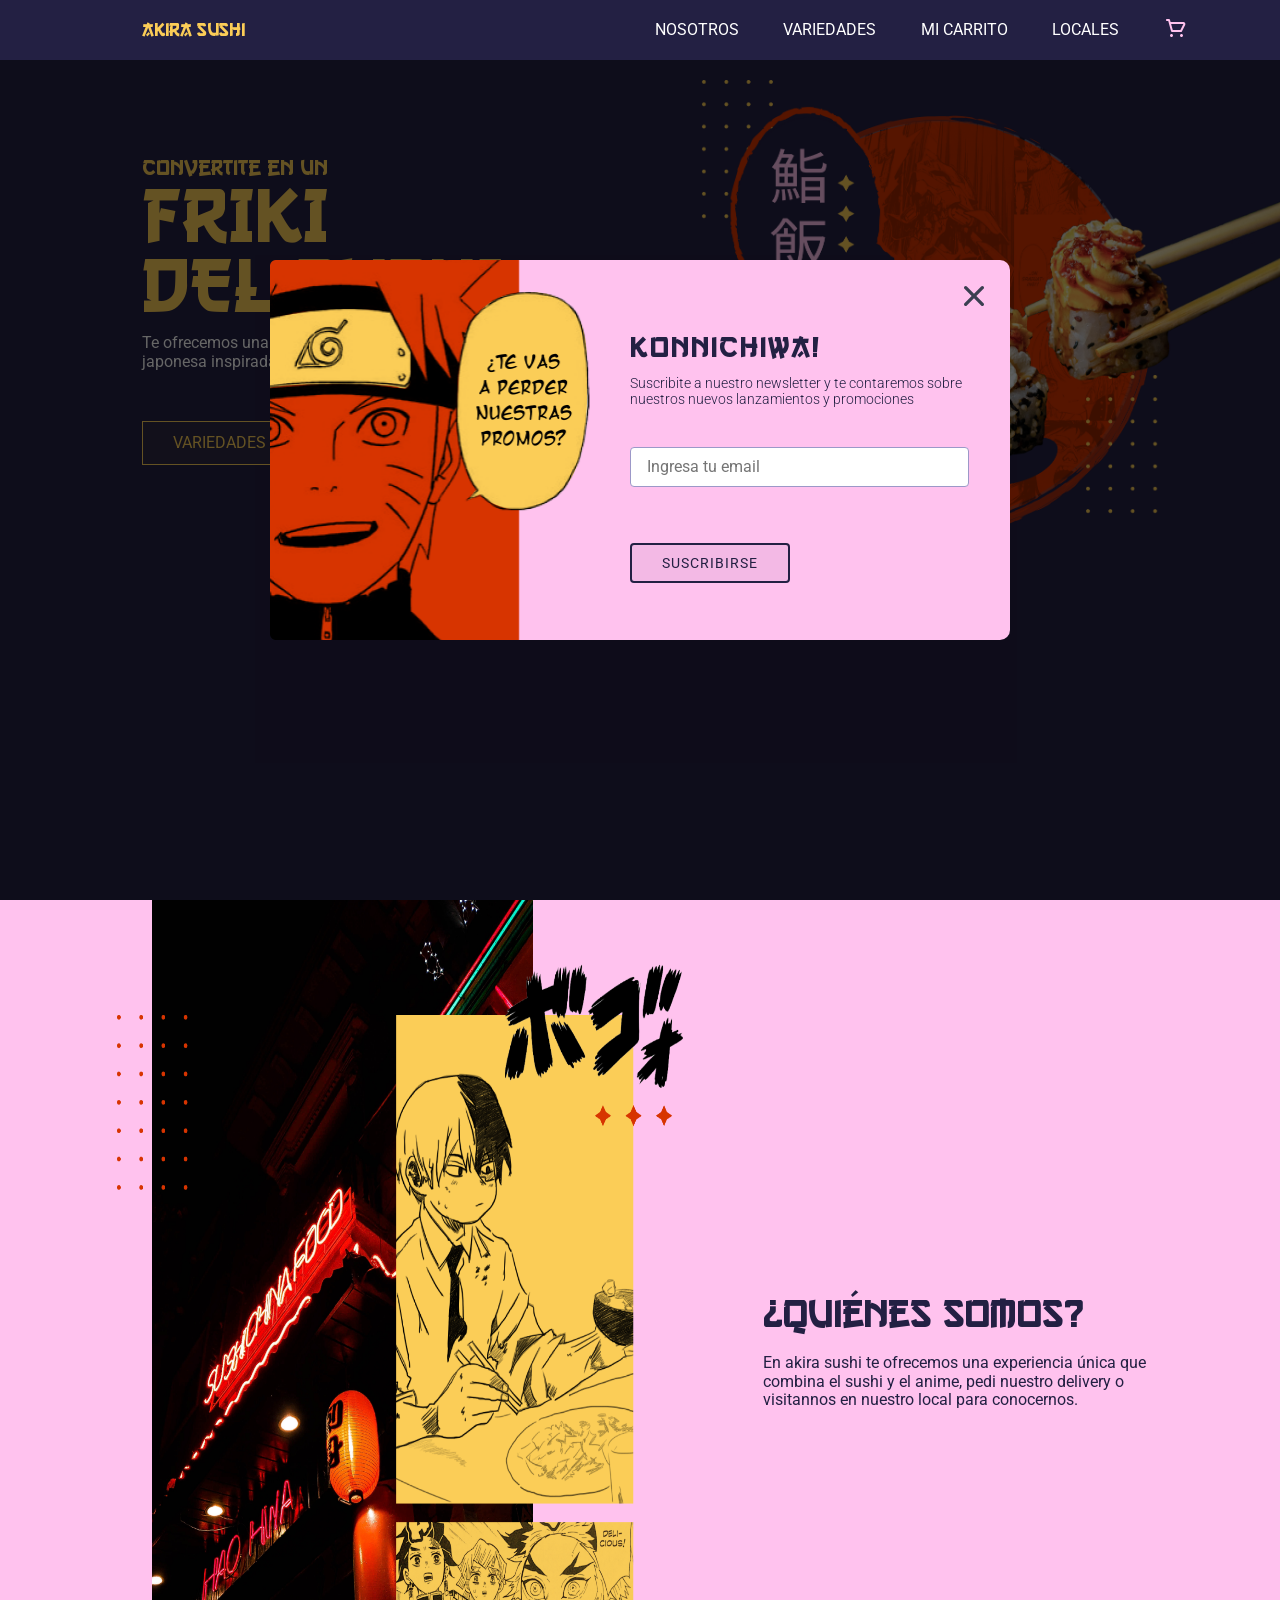
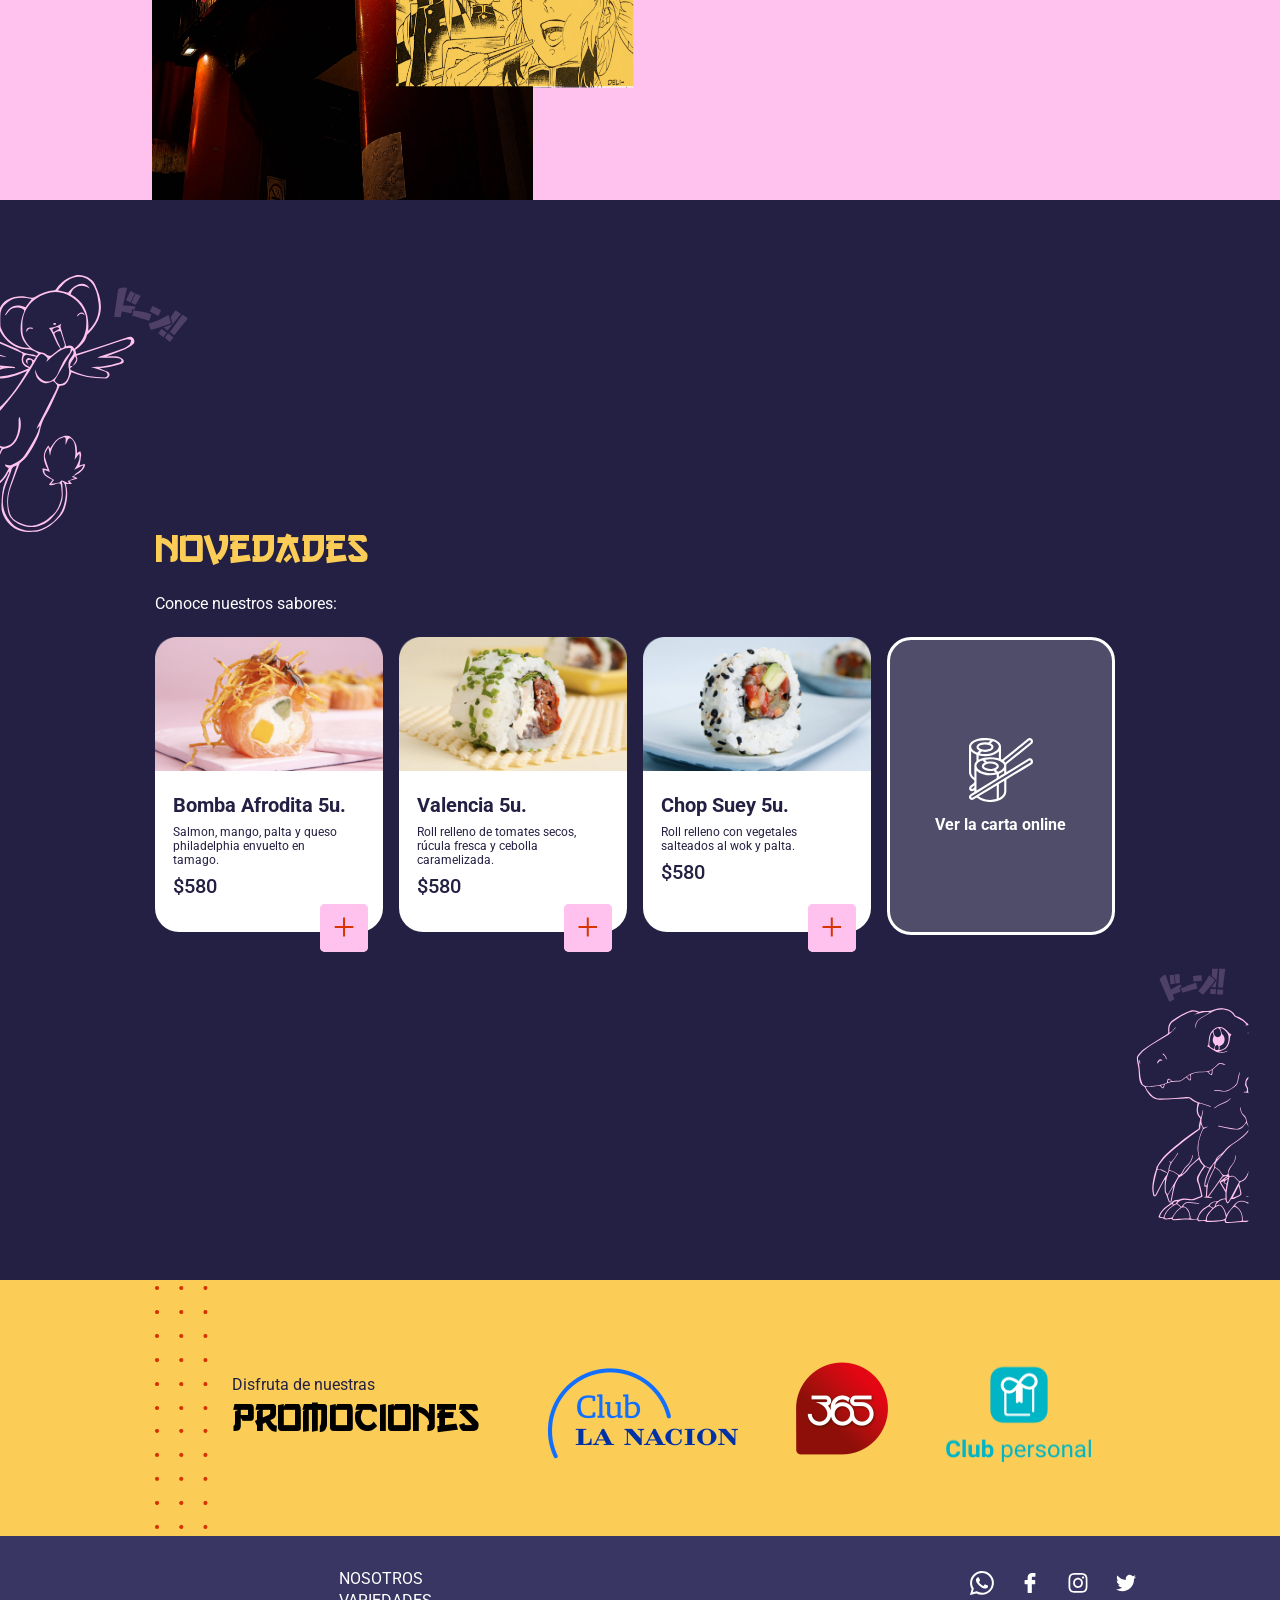
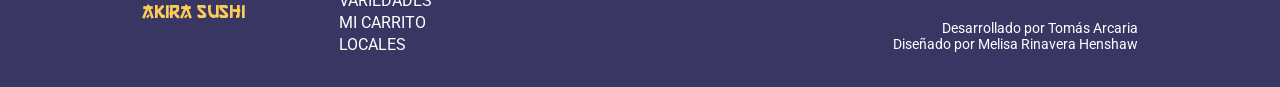
==== commit b7ab90ae: "se actualizan cosas" ====
--- a/index.html
+++ b/index.html
@@ -9,8 +9,7 @@
     <link href="https://fonts.googleapis.com/css2?family=Roboto:wght@100;300;400;500;700;900&display=swap" rel="stylesheet">
     <link rel="stylesheet" href="./css/normalize.css">
     <link rel="stylesheet" href="./css/styles.css">
-    <script defer src="./js/cards.js"></script>
-    <script defer src="./js/modal.js"></script>
+    <script defer src="./js/appIndex.js"></script>
     <title>Akira Sushi</title>
 </head>
 <body>
@@ -18,10 +17,10 @@
     <header class="header">
         <h3 class="logo"><a href="index.html" class="logo-link">Akira Sushi</a></h3>
         <ul class="menu">
-            <li class="menu__item"><a href="#" class="menu__item-link">Nosotros</a></li>
-            <li class="menu__item"><a href="#" class="menu__item-link">Variedades</a></li>
-            <li class="menu__item"><a href="#" class="menu__item-link">Mi carrito</a></li>
-            <li class="menu__item"><a href="#" class="menu__item-link">Locales</a></li>
+            <li class="menu__item"><a href="#section-2" class="menu__item-link">Nosotros</a></li>
+            <li class="menu__item"><a href="variedades.html" class="menu__item-link">Variedades</a></li>
+            <li class="menu__item"><a href="shop.html" class="menu__item-link">Mi carrito</a></li>
+            <li class="menu__item"><a href="locales.html" class="menu__item-link">Locales</a></li>
             <a id="shopLogo" class="shopLogo" href="shop.html"><img class="shopLogo-img" src="./assets/icons/as-shop.svg"></a>
         </ul>
     </header>
@@ -50,7 +49,7 @@
             <!-- toaster end-->
         </section>
 
-        <section class="section-2">
+        <section class="section-2" id="section-2">
             <div class="section-2__left">
                 <section class="section-2__left-inner">
                     <img src="./assets/images/s2img.png" alt="Akira Sushi" class="s2img">
--- a/css/styles.css
+++ b/css/styles.css
@@ -2,7 +2,9 @@
     box-sizing: border-box;
     margin: 0;
     padding: 0;
-}
+    scroll-behavior: smooth;
+}
+
 
 @font-face {
     font-family: 'Gang of Three';
@@ -288,7 +290,7 @@
     top: 50px;
     left: 50%;
     transform: translateX(-50%);
-    z-index: 10000;
+    z-index: 200000;
     width: 200px;
     height: 40px;
     border-radius: 4px;
@@ -433,7 +435,7 @@
 .s3-card-img{
     width: 100%;
     height: 45%;
-    margin-bottom: -4px;
+    margin-bottom: -5px;
 }
 .card__info{
     position: relative;
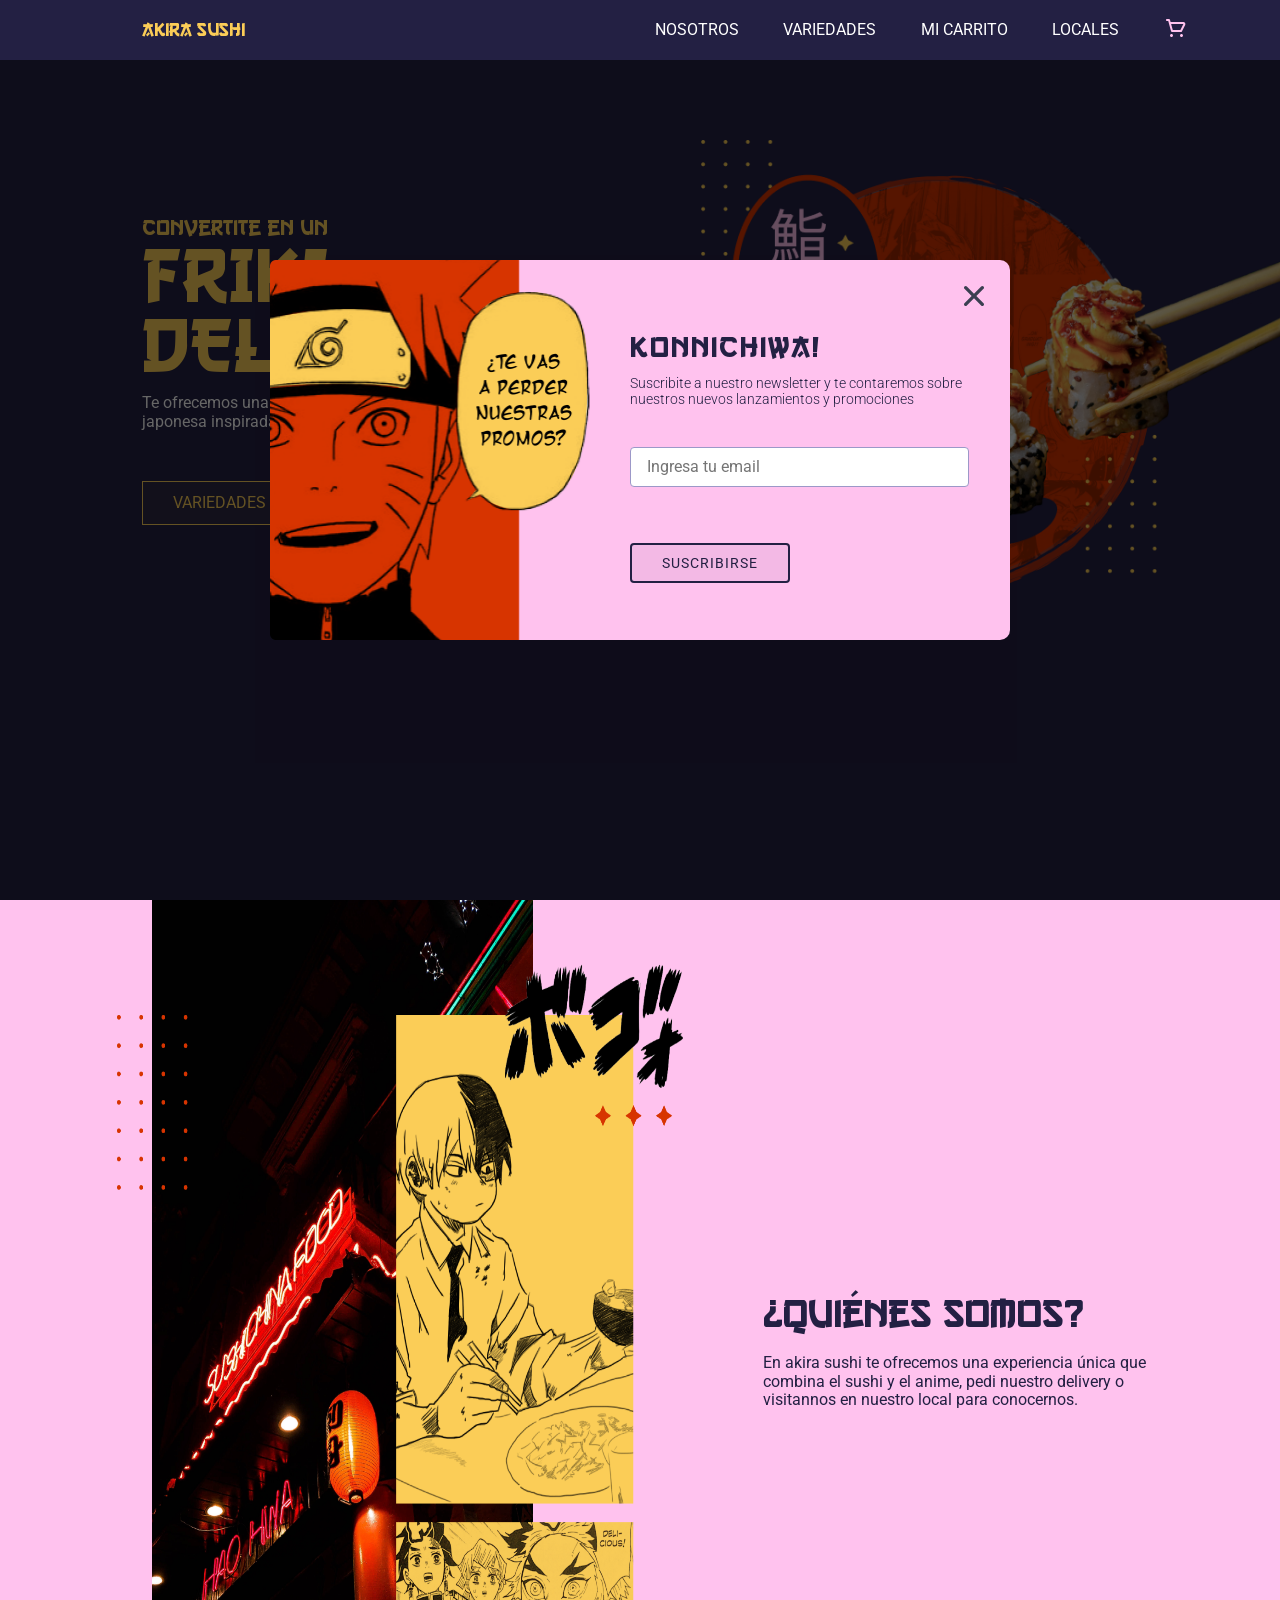
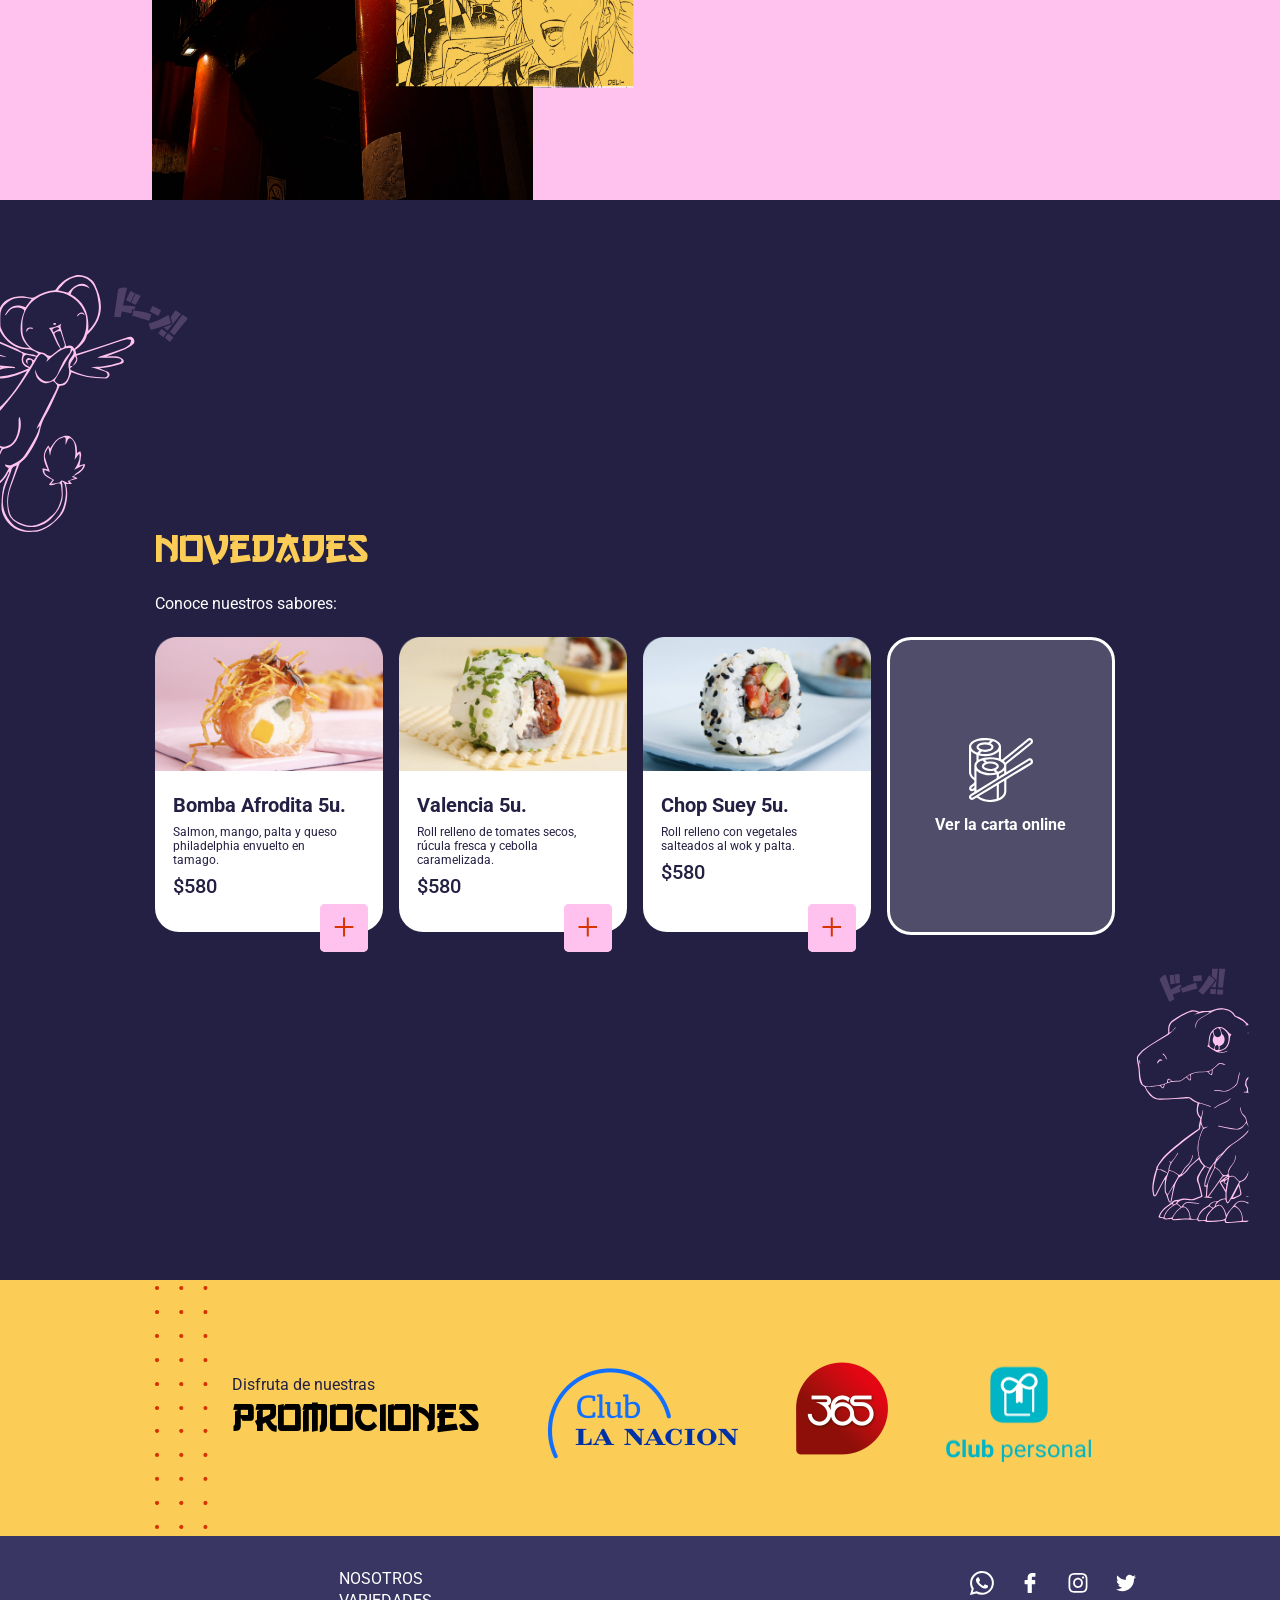
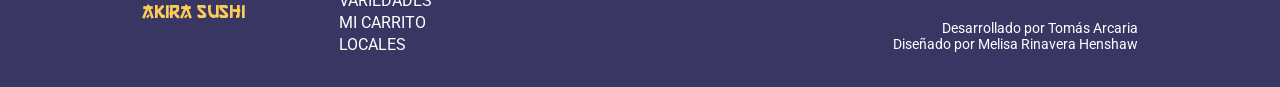
==== commit 5b494db0: "se termina css secciones" ====
--- a/index.html
+++ b/index.html
@@ -8,7 +8,8 @@
     <link rel="preconnect" href="https://fonts.gstatic.com" crossorigin>
     <link href="https://fonts.googleapis.com/css2?family=Roboto:wght@100;300;400;500;700;900&display=swap" rel="stylesheet">
     <link rel="stylesheet" href="./css/normalize.css">
-    <link rel="stylesheet" href="./css/styles.css">
+    <link rel="stylesheet" href="./css/index.css">
+    <script defer src="./js/relax.min.js"></script>
     <script defer src="./js/appIndex.js"></script>
     <title>Akira Sushi</title>
 </head>
@@ -36,8 +37,16 @@
                     <button class="s1left__inner-btn"><a href="variedades.html" class="s1left__inner-btnlink">VARIEDADES</a></button>
                 </div>
             </div>
-            <div class="section-1__right">
-                <img src="./assets/images/principalimg.png" alt="Akira Sushi" class="principalimg">
+            <div class="section-1__right" >
+                <div class="rellax" data-rellax-speed="0">
+                    <img src="./assets/images/paralax/back.png" alt="Akira Sushi" class="principalimg1">
+                </div>
+                <div class="rellax" data-rellax-speed="1">
+                    <img src="./assets/images/paralax/middle.png" alt="Akira Sushi" class="principalimg2">
+                </div>
+                <div class="rellax"data-rellax-speed="2">
+                    <img src="./assets/images/paralax/front.png" alt="Akira Sushi" class="principalimg3">
+                </div>
             </div>
             <!-- modal  -->
             <div id="modal-container" class="modal-container">
@@ -48,7 +57,7 @@
                 <div id="toaster"></div>
             <!-- toaster end-->
         </section>
-
+        
         <section class="section-2" id="section-2">
             <div class="section-2__left">
                 <section class="section-2__left-inner">
@@ -63,8 +72,8 @@
             </div>
         </section>
         <section class="section-3">
-            <img src="./assets/images/kero.svg" alt="Akira Sushi" class="kero">
-            <img src="./assets/images/agumon.svg" alt="Akira Sushi" class="agumon">
+            <img src="./assets/images/pjsanime/kero.svg" alt="Akira Sushi" class="kero">
+            <img src="./assets/images/pjsanime/agumon.svg" alt="Akira Sushi" class="agumon">
             <div class="s3__inner">
                 <h2 class="s3__inner-h2">Novedades</h2>
                 <p class="s3__inner-p">Conoce nuestros sabores:</p>
--- a/css/index.css
+++ b/css/index.css
@@ -0,0 +1,722 @@
+*{
+    box-sizing: border-box;
+    margin: 0;
+    padding: 0;
+    scroll-behavior: smooth;
+}
+
+
+@font-face {
+    font-family: 'Gang of Three';
+    src: url("../assets/fonts/go3.ttf");
+}
+
+.header{
+    position: fixed;
+    z-index: 100000;
+    width: 100%;
+    height: 60px;
+    padding-left: 142px;
+    padding-right: 48px;
+    display: flex;
+    justify-content: space-between;
+    align-items: center;
+    background-color: #232043;
+}
+
+.logo{
+    font-family: 'Gang of Three';
+    font-family: 22px;
+    font-weight: 400;
+    line-height: 28px;
+}
+
+.logo-link{
+    text-decoration: none;
+    color: #FBCD57;
+    cursor: pointer;
+}
+
+.menu{
+    display: flex;
+    justify-content: space-evenly;
+    align-items: center;
+    width: 622px;
+    min-width: 400px;
+}
+
+.menu__item{
+    list-style: none;
+}
+
+.menu__item-link{
+    text-decoration: none;
+    text-transform: uppercase;
+    font-family: 'Roboto';
+    font-family: 16px;
+    color: #FFF;
+    cursor: pointer;
+}
+
+.shopLogo{
+    position: relative;
+}
+
+.shopLogo-img{
+    width: 24px;
+    height: 24px;
+}
+
+.shopLogoAddInner{
+    position: absolute;
+    bottom: 1px;
+    right: -5px;
+    width: 1rem;
+    height: 1rem;
+    display: flex;
+    justify-content: center;
+    align-items: center;
+    border-radius: 50%;
+    color: #fff;
+    background: red;
+}
+
+
+/* --------------------------------------------------------------------------------------------------------
+-----------------------------------------------------------------------------------------------------------
+----------------------------------------SECTION 1----------------------------------------------------------
+-----------------------------------------------------------------------------------------------------------
+----------------------------------------------------------------------------------------------------------- */
+
+.section-1{
+    width: 100%;
+    min-height: 100vh;
+    padding-top: 140px;
+    padding-bottom: 80px;
+    display: flex;
+    justify-content: space-between;
+    background-color: #232043;
+}
+
+
+.section-1__left, .section-1__right{
+    width: 50%;
+}
+
+.s1left__inner{
+    padding-top: 75px;
+    margin-left: 142px;
+}
+
+.s1left__inner-h5, .s1left__inner-h1{
+    font-family: 'Gang of Three';
+    color: #FBCD57;
+}
+
+.s1left__inner-h5{
+    margin: 0;
+    font-size: 22px;
+    font-weight: 400;
+}
+.s1left__inner-h1{
+    margin-top: 0;
+    margin-bottom: 14px;
+    font-size: 80px;
+    font-weight: 400;
+    line-height: 70px;
+}
+.s1left__inner-p{
+    width: 390px;
+    margin-bottom: 50px;
+    font-family: 'Roboto';
+    font-size: 16px;
+    color: #fff;
+}
+
+.s1left__inner-btn{
+    background: rgba(251, 205, 87, .05);
+    border: 1px solid #fbcd57;
+    transition: .25s;
+}
+
+.s1left__inner-btn:hover{
+    background: rgba(251, 205, 87, .12);    
+}
+
+
+.s1left__inner-btnlink{
+    display: block;
+    padding: 12px 30px;
+    text-decoration: none;
+    font-family: 'Roboto';
+    font-size: 16px;
+    color: #FBCD57;
+    cursor: pointer;
+
+}
+
+.section-1__right{
+    position: relative;
+}
+
+.principalimg1, .principalimg2, .principalimg3{
+    width: 100%;
+}
+
+.principalimg1{
+    position: absolute;
+    z-index: 5;
+}
+
+.principalimg2{
+    position: absolute;
+    z-index: 10;
+}
+
+.principalimg3{
+    position: absolute;
+    z-index: 15;
+}
+
+
+
+
+
+
+
+
+
+
+
+/* ------------------------------ */
+/* MODAL */
+
+.modal-container{
+    position: fixed;
+    top: 0;
+    left: 0;
+    width: 100%;
+    height: 100vh;
+    display: flex;
+    justify-content: center;
+    align-items: center;
+    background: rgba(0, 0, 0, .6);
+    visibility: hidden;
+    opacity: 0;
+    transition: .5s ease-in-out;
+}
+
+.modal-show{
+    visibility: visible;
+    opacity: 1;
+}
+.modal{
+    position: relative;
+    width: 740px;
+    height: 380px;
+    border-radius: 10px;
+    background: #FFC2EE;
+}
+
+.modal-info{
+    display: flex;
+}
+
+.narumodalimg{
+    width: 320px;
+    height: 380px;
+}
+
+.modal-info__inner{
+    position: relative;
+    padding: 70px 40px 0 40px
+}
+
+.modal-info__inner-h3{
+    font-family: 'Gang of Three';
+    color: #232043;
+    font-size: 30px;
+    font-weight: 400;
+    letter-spacing: 2px;
+    margin-bottom: 10px;
+}
+
+.modal-info__inner-p{
+    font-family: 'Roboto';
+    color: #232043;
+    font-size: 14px;
+    font-weight: 300;
+    margin-bottom: 40px;
+}
+
+
+.inputEmail{
+    width: 339px;
+    height: 40px;
+    margin-bottom: 5px;
+    padding: 8px 16px;
+    background: #FFF;
+    border: 1px solid #9C98C8;
+    border-radius: 4px;
+    font-family: 'Roboto';
+}
+.inputEmail:focus{
+    outline: 2px solid #232043;
+    border: none;
+}
+
+
+.modal-btn{
+    width: 160px;
+    height: 40px;
+    margin-bottom: 20px;
+    border-radius: 4px;
+    cursor: pointer;
+    background: transparent;
+    color: #232043;
+    font-family: 'Roboto';
+    font-size: 14px;
+    line-height: 20px;
+    border: 2px solid #232043;
+    text-transform: uppercase;
+    letter-spacing: 1px;
+    background: rgba(35, 32, 67, .05);
+    transition: .25s;
+}
+.modal-btn:hover{
+    background: rgba(35, 32, 67, .1);
+}
+
+.text-validation{
+    display: block;
+    font-family: 'Roboto';
+    font-size: 10px;
+    margin-bottom: 40px;
+    visibility: hidden;
+    opacity: 0;
+}
+
+.text-validation--show{
+    visibility: visible;
+    opacity: 1;
+}
+
+.modal-btn-no{
+    position: absolute;
+    top: 1rem;
+    right: 1rem;
+    border: none;
+    background: transparent;
+    cursor: pointer;;
+
+}
+
+
+/* TOASTER  */
+
+
+.toast{
+    position: absolute;
+    top: 50px;
+    left: 50%;
+    transform: translateX(-50%);
+    z-index: 200000;
+    width: 200px;
+    height: 40px;
+    border-radius: 4px;
+    display: flex;
+    align-items: center;
+    background: #FBCD57;
+    color: #232043;
+    font-family: 'Roboto';
+    visibility: hidden;
+    opacity: 0;
+    transition: .5s ease-in-out;
+}
+
+
+.toast--show{
+    visibility: visible;
+    opacity: 1;
+}
+
+
+
+/* --------------------------------------------------------------------------------------------------------
+-----------------------------------------------------------------------------------------------------------
+----------------------------------------SECTION 2----------------------------------------------------------
+-----------------------------------------------------------------------------------------------------------
+----------------------------------------------------------------------------------------------------------- */
+
+.section-2{
+    width: 100%;
+    height: 100vh;
+    padding: 0 117px;
+    display: flex;
+    background-color: #FFC2EE;
+}
+
+.section-2__left-inner{
+    max-width: 616px;
+}
+
+.s2img{
+    width: 100%;
+    height: 100vh;
+    max-height: 100vh;
+}
+
+.section-2__right{
+    width: 50%;
+    display: flex;
+    flex-direction: column;
+    justify-content: center;
+    color: #232043;
+}
+
+.section-2__right-inner{
+    margin-left: 80px;
+}
+
+.section-2__right-h2{
+    font-family: 'Gang of Three';
+    font-weight: 400;
+    font-size: 40px;
+    margin-bottom: 18px;
+}
+
+.section-2__right-p{
+    max-width: 398px;
+    min-width: 270px;
+    font-family: 'Roboto';
+    font-size: 16px;
+}
+
+
+/* --------------------------------------------------------------------------------------------------------
+-----------------------------------------------------------------------------------------------------------
+----------------------------------------SECTION 3----------------------------------------------------------
+-----------------------------------------------------------------------------------------------------------
+----------------------------------------------------------------------------------------------------------- */
+
+
+.section-3{
+    width: 100%;
+    height: 120vh;
+    padding: 0 155px;
+    position: relative;
+    display: flex;
+    justify-content: center;
+    align-items: center;
+    background-color: #232043;
+}
+
+.kero{
+    position: absolute;
+    top: 69px;
+    left: 0;
+    width: 189px;
+    height: 269px;
+}
+
+.agumon{
+    position: absolute;
+    bottom: 57px;
+    right: 0;
+    width: 175px;
+    height: 256px;
+}
+
+.s3__inner{
+    width: 1060px;
+    height: 430px;
+    display: flex;
+    flex-direction: column;
+}
+
+.s3__inner-h2{
+    font-family: 'Gang of Three';
+    font-size: 40px;
+    font-weight: 400;
+    color: #FBCD57;
+    margin-bottom: 24px;
+}
+
+.s3__inner-p{
+    font-family: 'Roboto';
+    font-size: 16px;
+    color: #fff;
+    margin-bottom: 24px;
+}
+
+.s3__inner-cards{
+    display: grid;
+    grid-template-columns: repeat(4, 23.5%);
+    grid-gap: 16px;
+}
+
+.s3-card{
+    min-width: 200px;
+    height: 298px;
+    border-radius: 24px;
+    margin-bottom: 24px;
+}
+
+.s3-card-img{
+    width: 100%;
+    height: 45%;
+    margin-bottom: -5px;
+}
+.card__info{
+    position: relative;
+    height: 54%;
+    padding: 10% 15% 20% 8%;
+    border-radius: 0 0 24px 24px;
+    background-color: #FFF;
+}
+
+.card__info-h3{
+    font-family: 'Roboto';
+    font-size: 20px;
+    line-height: 23px;
+    font-weight: 700;
+    margin-bottom: 8px;
+    color: #232043;
+}
+
+.card__info-p{
+    font-family: 'Roboto';
+    font-size: 12px;
+    font-weight: 400;
+    line-height: 14px;
+    margin-bottom: 8px;
+    color: #232043;
+}
+
+.card__info-price{
+    font-family: 'Roboto';
+    font-size: 20px;
+    font-weight: 500;
+    color: #232043;
+}
+
+.card__info-btn{
+    position: absolute;
+    z-index: 1000;
+    right: 15px;
+    bottom: -20px;
+    width: 48px;
+    height: 48px;
+    background-color: #FFC2EE;
+    font-size: 40px;
+    color: #D73400;
+    border: none;
+    border-radius: 5px;
+    cursor: pointer;
+    transition: .25s;
+    overflow: hidden;
+    display: flex;
+    justify-content: flex-end;
+    align-items: flex-end;
+}
+
+.card__info-btn:hover{
+    width: 180px;
+    padding: 0px 20px;
+    display: flex;
+    justify-content: space-between;
+    align-items: center;
+}
+
+.card__info-btnspan{
+    font-family: 'Roboto';
+    font-size: 14px;
+    overflow: hidden;
+    position: absolute;
+    left: 40%;
+    top: 50%;
+    transform: translate(-50%, -50%);
+    display: inline-block;
+}
+
+.card__info-btnspan span{
+    white-space: nowrap;
+    position: relative;
+    transform: translateX(100%);
+    display: inline-block;
+    transition: all .4s;
+}
+
+.mas {
+    position: absolute;
+    right: 0;
+    background: #FFC2EE;
+    z-index: 4;
+    width: 48px;
+    height: 48px;
+    transition: all .4s;
+}
+
+
+.card__info-btn:hover .card__info-btnspan{
+    font-family: 'Roboto';
+    font-size: 14px;
+}
+
+.card__info-btn:hover .asdasd {
+    transform: translateX(0);
+}
+
+.card__info-btn:hover .mas {
+    transform: rotate(90deg);
+}
+
+
+.card-gtm{
+    border: 3px solid #fff;
+    background-color: rgba(255, 255, 255, .2);
+    display: flex;
+    align-items: center;
+    justify-content: center;
+    transition: .25s;
+}
+
+.card-gtm:hover{
+    background-color: rgba(255, 255, 255, .3);
+
+}
+
+.go-to-menu{
+    display: flex;
+    flex-direction: column;
+    align-items: center;
+
+}
+
+.gtm-img{
+    width: 64px;
+    height: 64px;
+    margin-bottom: 14px;
+}
+
+.gtm-link{
+    text-decoration: none;
+    font-family: 'Roboto';
+    font: 20px;
+    font-weight: 700;
+    color: #fff;
+}
+
+
+/* --------------------------------------------------------------------------------------------------------
+-----------------------------------------------------------------------------------------------------------
+----------------------------------------SECTION 4----------------------------------------------------------
+-----------------------------------------------------------------------------------------------------------
+----------------------------------------------------------------------------------------------------------- */
+
+.section-4{
+    width: 100%;
+    height: 256px;
+    padding: 0 155px;
+    display: flex;
+    background-color: #FBCD57;
+}
+
+.dots{
+    width: 77px;
+    height: 254px;
+}
+
+.s4__inner{
+    display: flex;
+    justify-content: space-evenly;
+    align-items: center;
+}
+
+.s4__words-p{
+    font-family: 'Roboto';
+    font-size: 16px;
+    color: #232043;
+}
+
+.s4__words-h3{
+    font-family: 'Gang of Three';
+    font-size: 40px;
+    font-weight: 400;
+}
+
+.imglanacion{
+    width: 201px;
+    height: 101px;
+    margin-left: 60px;
+}
+
+.img365{
+    width: 202px;
+    height: 103px;
+}
+
+.imgpersonal{
+    width: 152px;
+    height: 108px;
+}
+
+
+/* --------------------------------------------------------------------------------------------------------
+-----------------------------------------------------------------------------------------------------------
+----------------------------------------FOOTER----------------------------------------------------------
+-----------------------------------------------------------------------------------------------------------
+----------------------------------------------------------------------------------------------------------- */
+
+.footer{
+    width: 100%;
+    height: 151px;
+    background: #3A3663;
+    padding: 0 142px;
+    display: flex;
+    align-items: center;
+    justify-content: space-between;
+}
+
+.footer__inner-left{
+    width: 290px;
+    display: flex;
+    justify-content: space-between;
+    align-items: center;
+}
+
+.foot-menu__item{
+    list-style: none;
+}
+.foot-menu__item-link{
+    text-decoration: none;
+    font-family: 'Roboto';
+    color: #FFF;
+    font-size: 16px;
+    line-height: 22px;
+}
+
+.footer__inner-info{
+    width: 246px;
+    display: flex;
+    flex-direction: column;
+}
+
+.foot-info__inner-sup{
+    width: 168px;
+    align-self: flex-end;
+    display: flex;
+    justify-content: space-between;
+    margin-bottom: 20px;
+}
+.foot-sm-img{
+    width: 24px;
+    height: 24px;
+}
+
+.foot-info__inner-inf-p{
+    font-family: 'Roboto';
+    font-size: 14px;
+    color: #FFF;
+    text-align: end;
+}
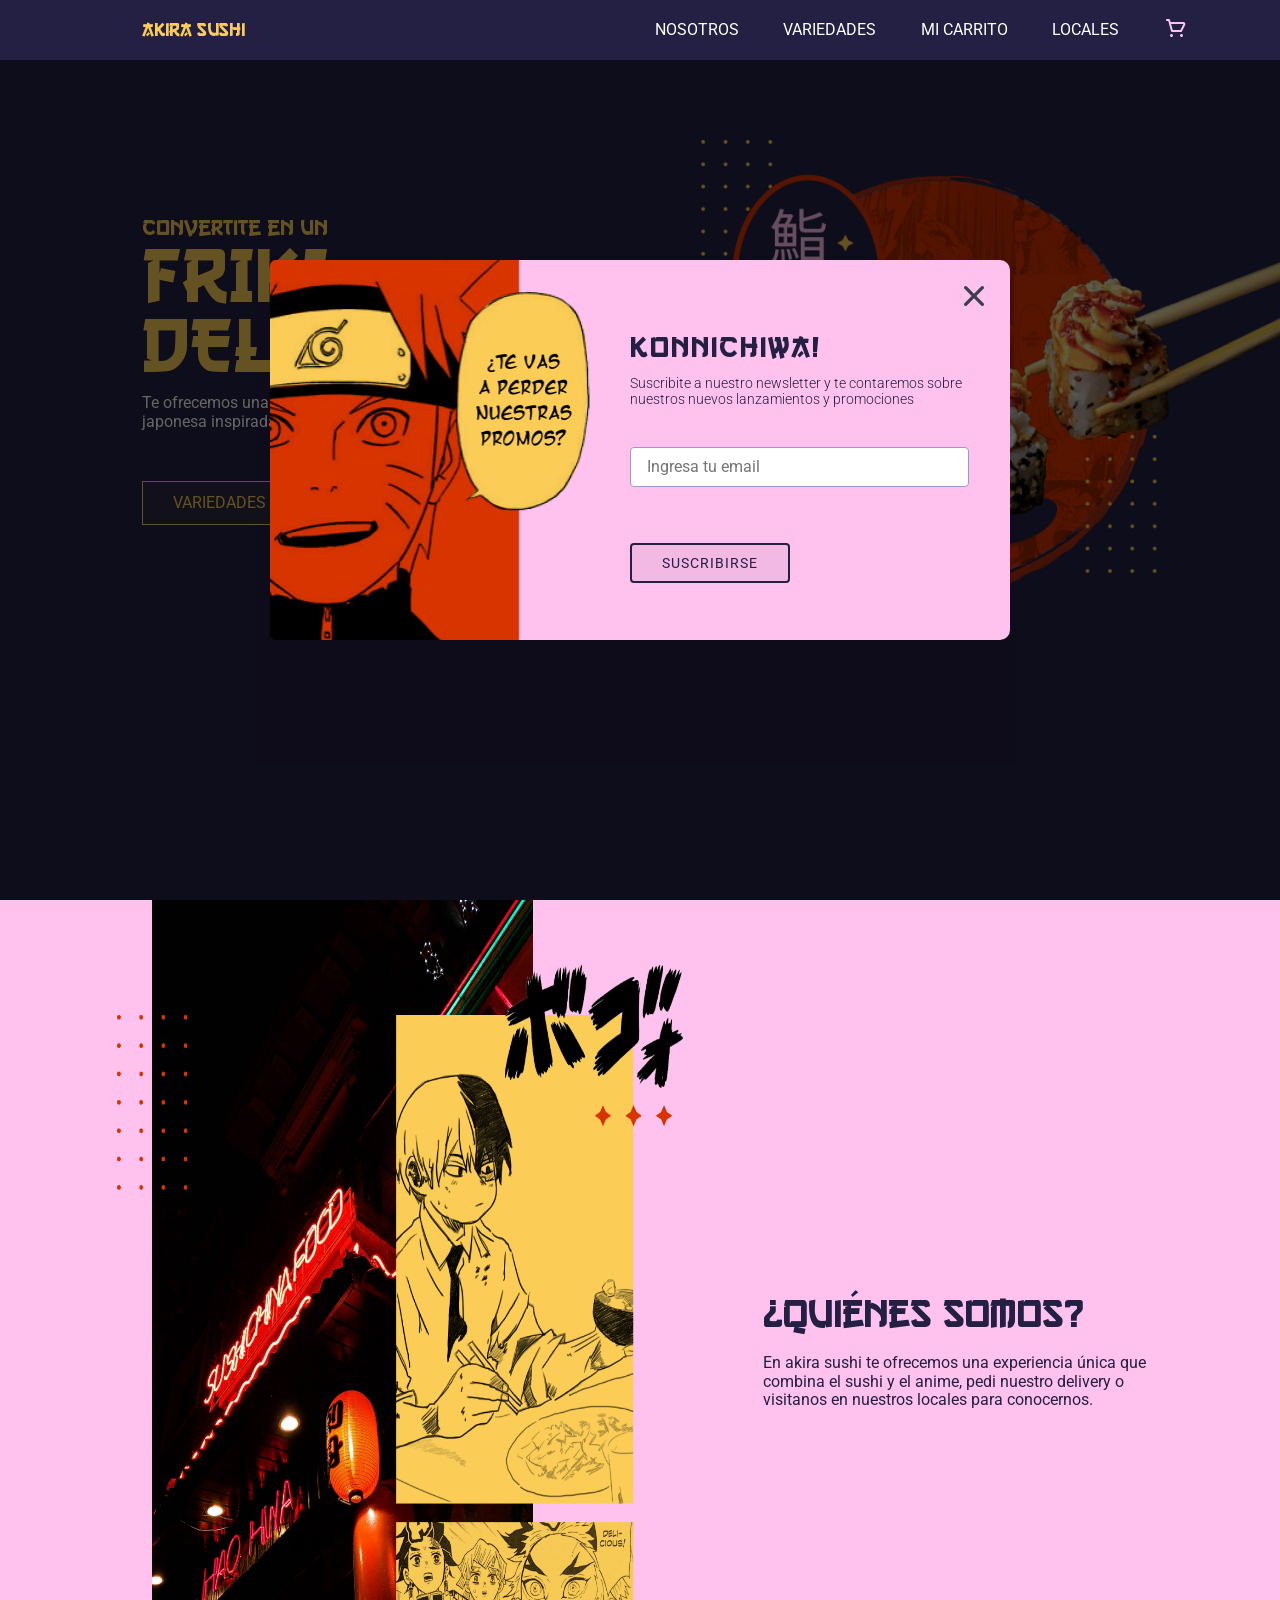
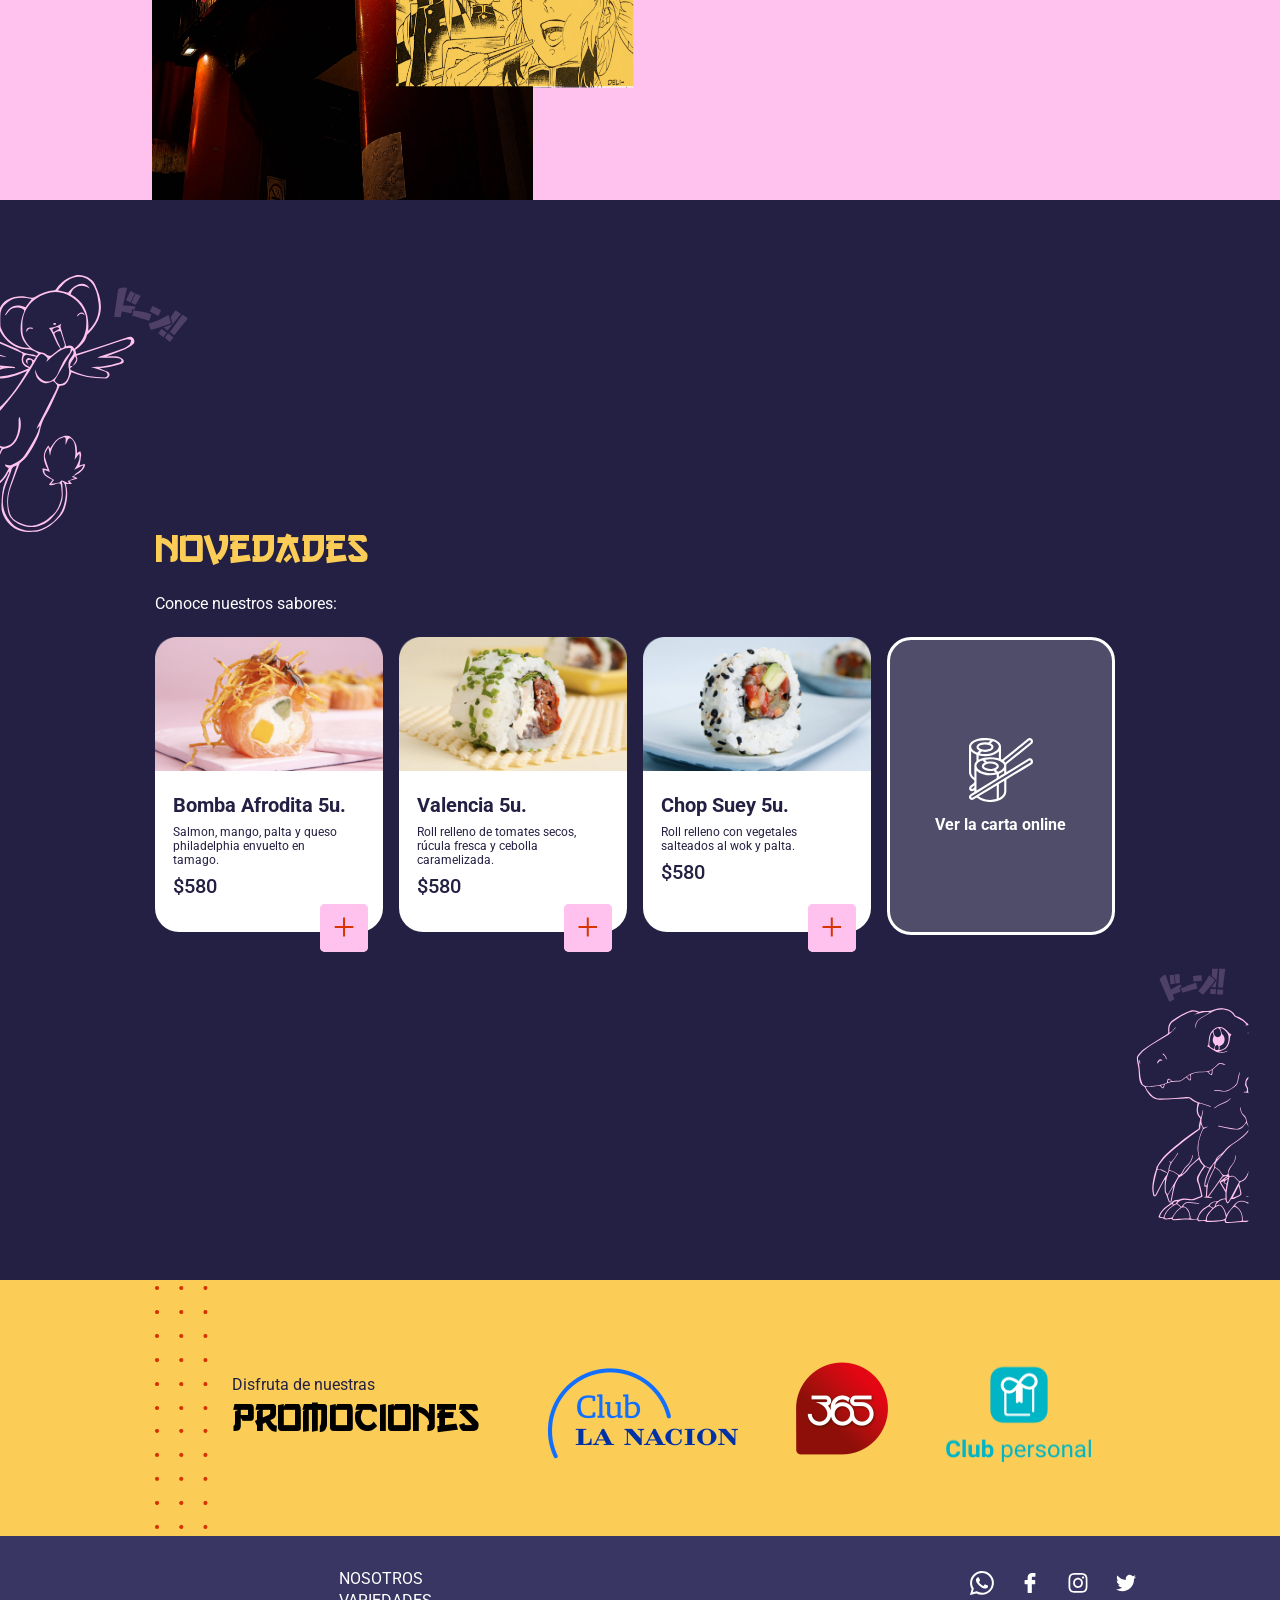
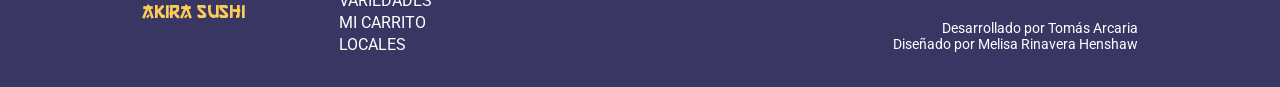
==== commit af1b98e1: "pagina prototipo" ====
--- a/index.html
+++ b/index.html
@@ -67,7 +67,7 @@
             <div class="section-2__right">
                 <div class="section-2__right-inner">
                     <h2 class="section-2__right-h2">¿Quiénes Somos?</h2>
-                    <p class="section-2__right-p">En akira sushi te ofrecemos una experiencia única que combina el sushi y el anime, pedi nuestro delivery o visitannos en nuestro local para conocernos.</p>
+                    <p class="section-2__right-p">En akira sushi te ofrecemos una experiencia única que combina el sushi y el anime, pedi nuestro delivery o visitanos en nuestros locales para conocernos.</p>
                 </div>
             </div>
         </section>
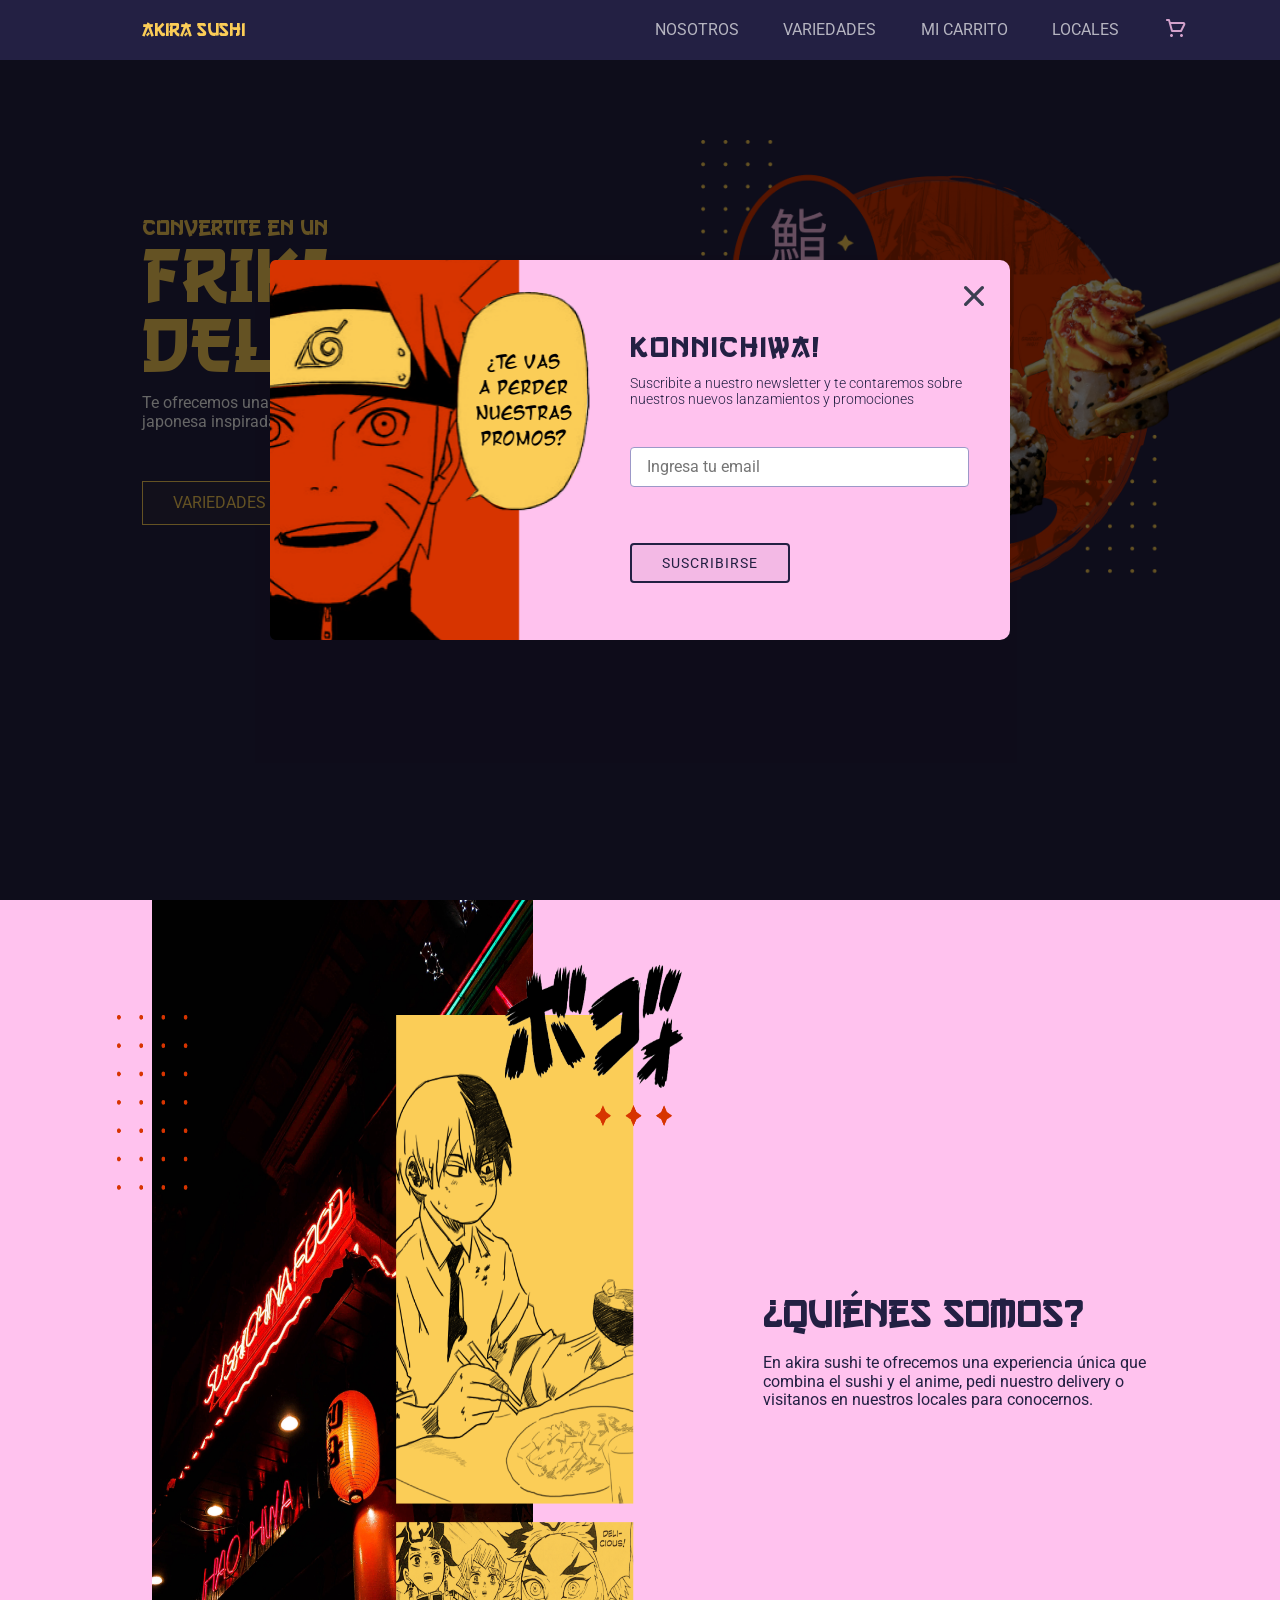
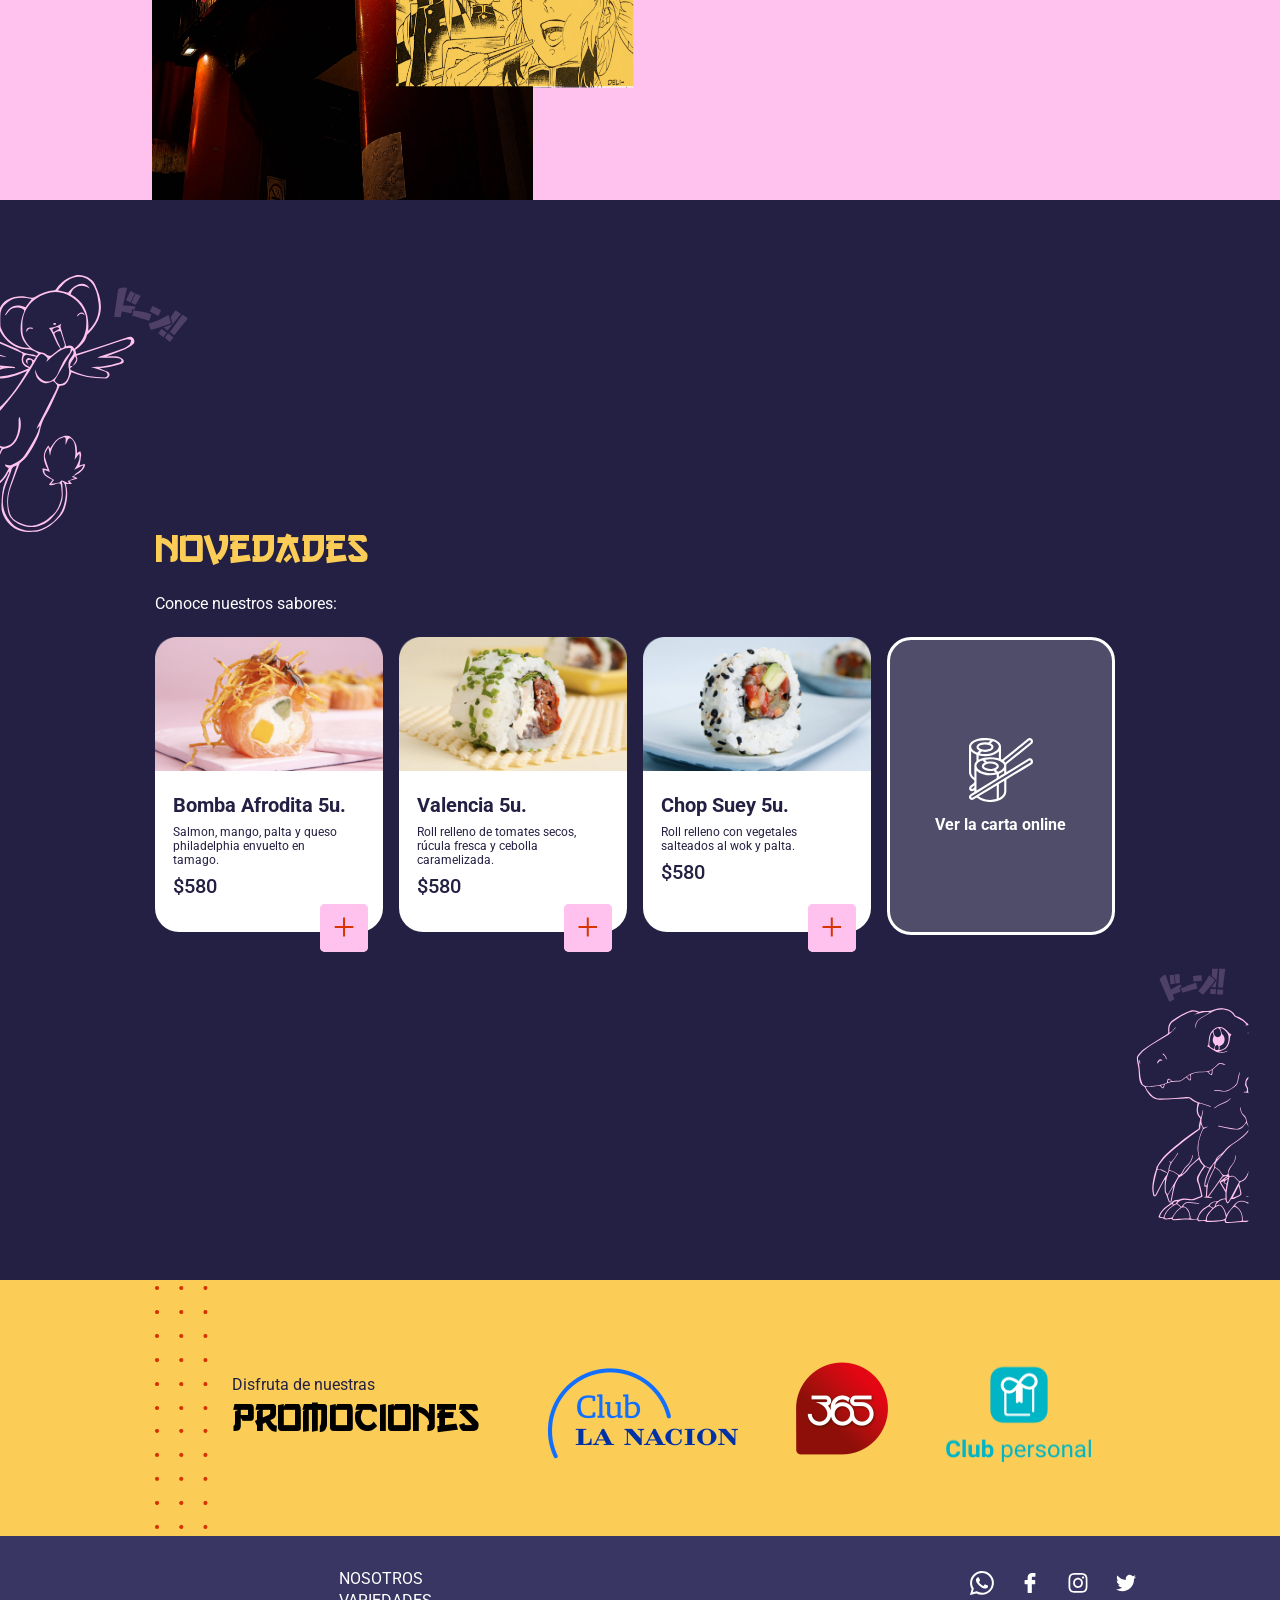
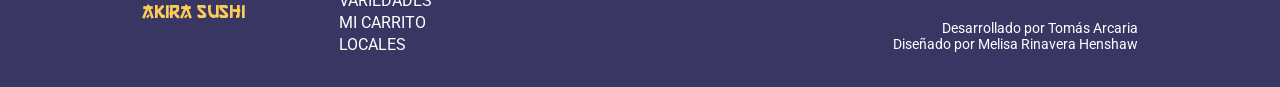
==== commit a2646b6d: "pagina version 10-12" ====
--- a/index.html
+++ b/index.html
@@ -9,6 +9,7 @@
     <link href="https://fonts.googleapis.com/css2?family=Roboto:wght@100;300;400;500;700;900&display=swap" rel="stylesheet">
     <link rel="stylesheet" href="./css/normalize.css">
     <link rel="stylesheet" href="./css/index.css">
+    <link rel="icon" href="./assets/icons/sushi.ico">
     <script defer src="./js/relax.min.js"></script>
     <script defer src="./js/appIndex.js"></script>
     <title>Akira Sushi</title>
--- a/css/index.css
+++ b/css/index.css
@@ -54,8 +54,13 @@
     text-transform: uppercase;
     font-family: 'Roboto';
     font-family: 16px;
-    color: #FFF;
+    color: #FFFA;
     cursor: pointer;
+    transition: .25s;
+}
+
+.menu__item-link:hover{
+    color: #FFFF;
 }
 
 .shopLogo{
@@ -65,7 +70,14 @@
 .shopLogo-img{
     width: 24px;
     height: 24px;
-}
+    color: #FFF;
+    opacity: .8;
+    transition: .25s;
+}
+.shopLogo-img:hover{
+    opacity: 1;
+}
+
 
 .shopLogoAddInner{
     position: absolute;
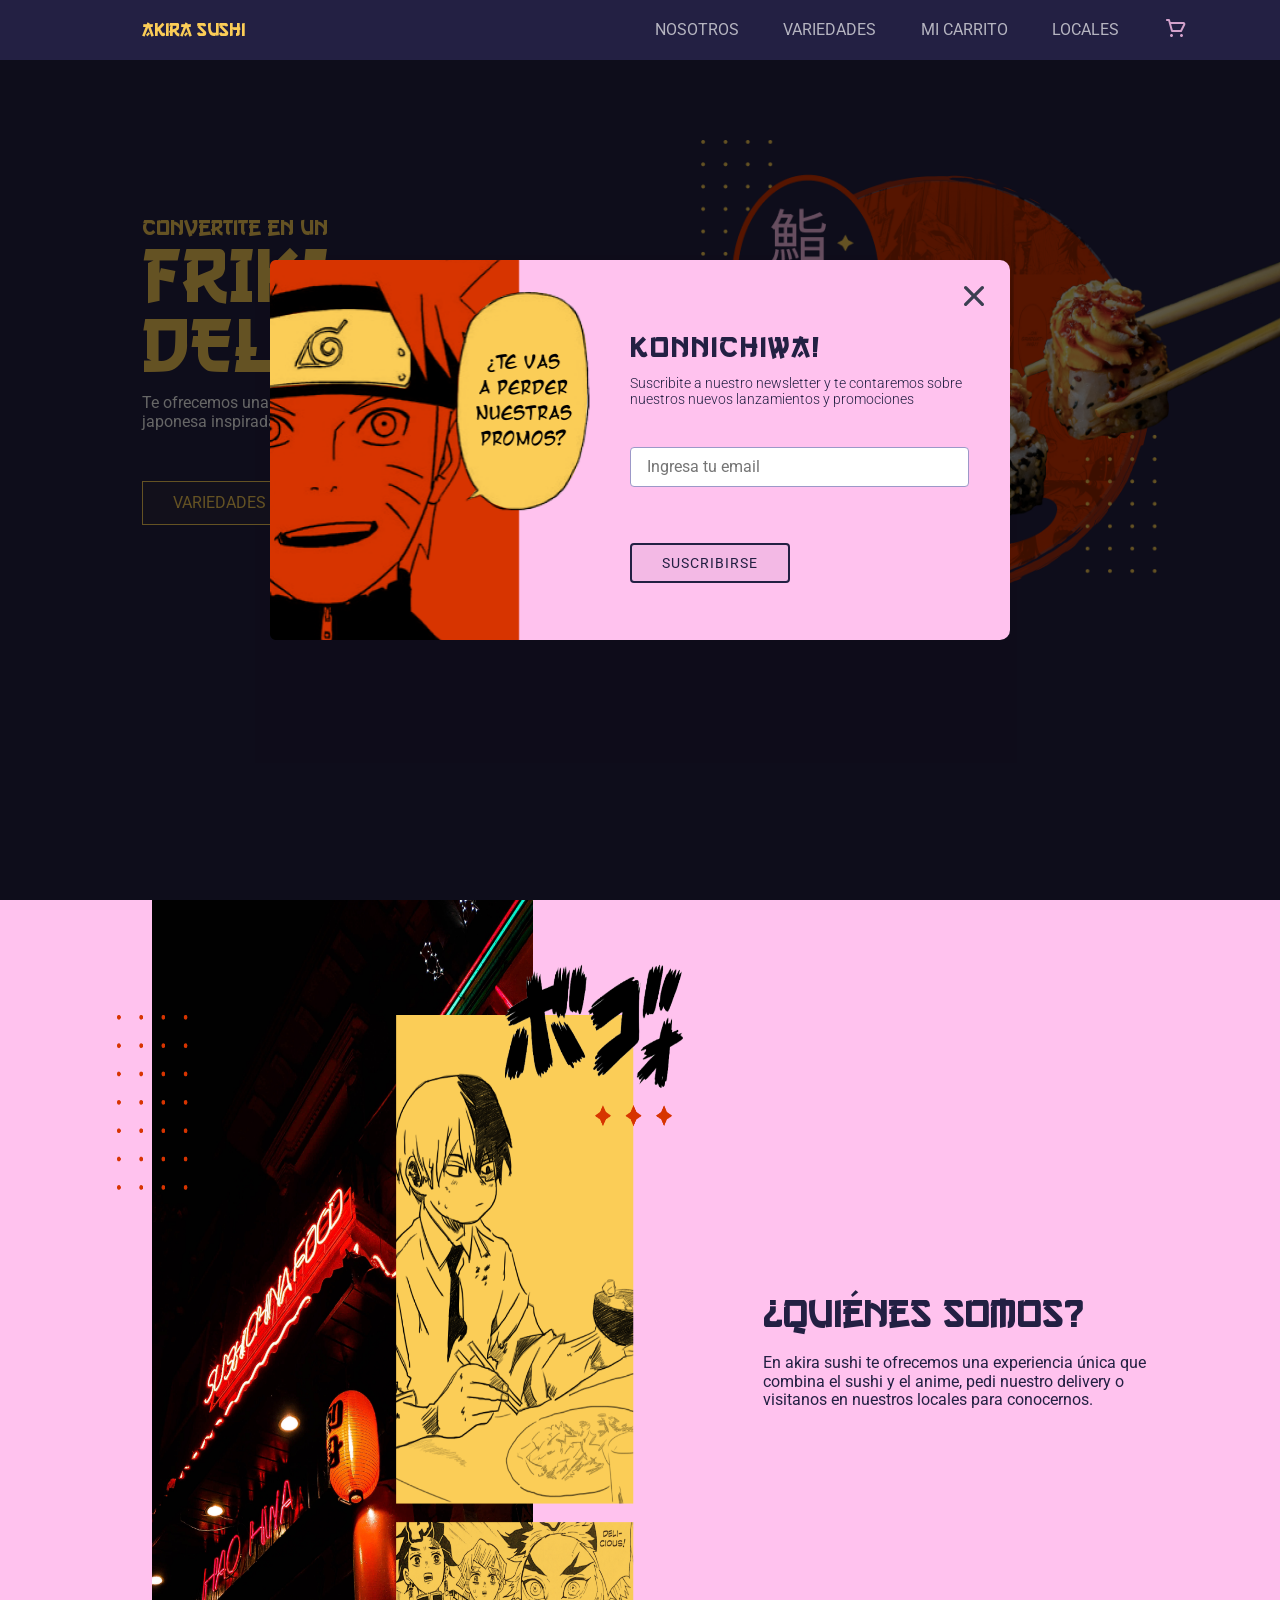
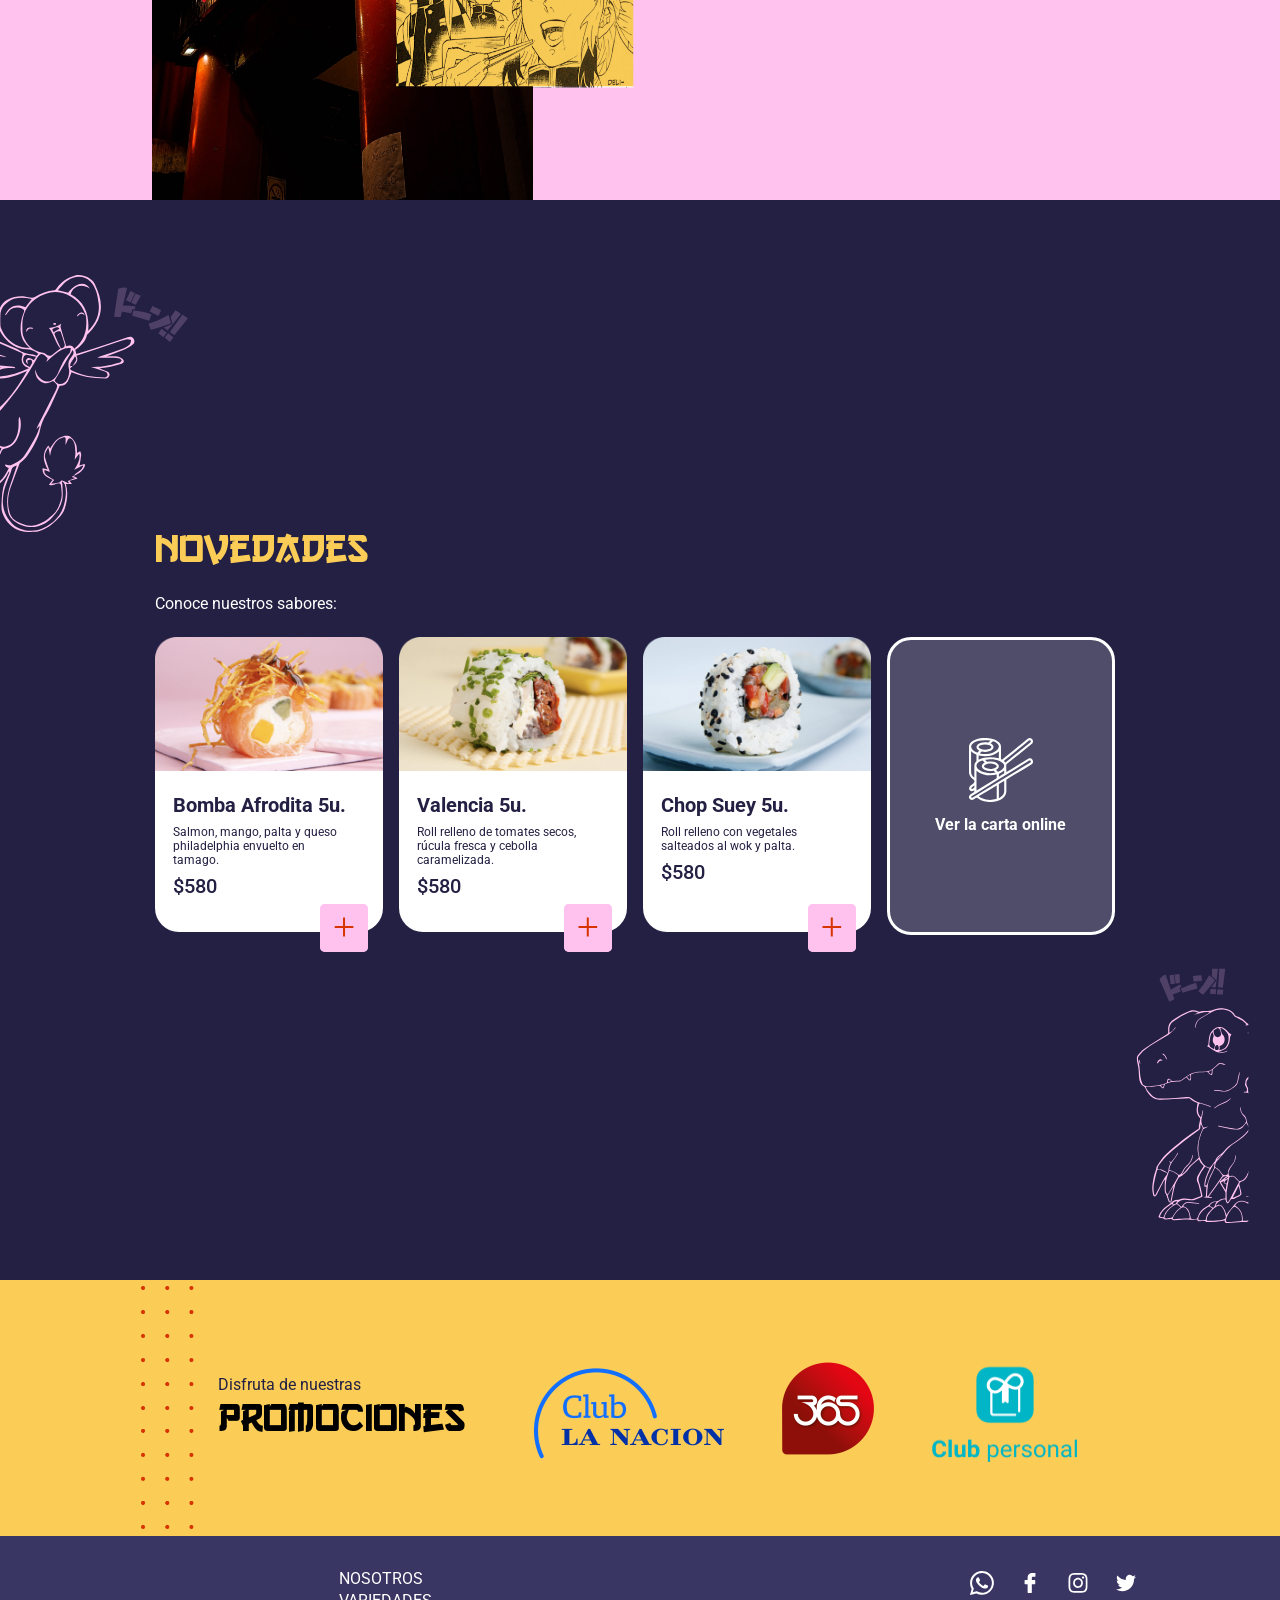
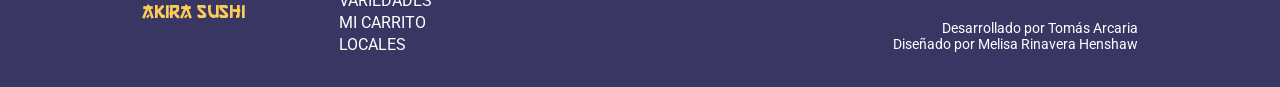
==== commit 6cff258f: "add things" ====
--- a/index.html
+++ b/index.html
@@ -93,9 +93,9 @@
                     <p class="s4__words-p">Disfruta de nuestras</p>
                     <h3 class="s4__words-h3">Promociones</h3>
                 </div>
-                <img src="./assets/images/lanacion.png" alt="Akira Sushi" class="img-prom imglanacion">
-                <img src="./assets/images/365-logo.png" alt="Akira Sushi" class="img-prom img365">
-                <img src="./assets/images/club-personal.png" alt="Akira Sushi" class="img-prom imgpersonal">
+                <img src="./assets/images/lanacion.png" alt="Akira Sushi" class="imglanacion">
+                <img src="./assets/images/365-logo.png" alt="Akira Sushi" class="img365">
+                <img src="./assets/images/club-personal.png" alt="Akira Sushi" class="imgpersonal">
             </div>
         </section>
 
--- a/css/index.css
+++ b/css/index.css
@@ -629,9 +629,15 @@
 .section-4{
     width: 100%;
     height: 256px;
-    padding: 0 155px;
+    padding: 0 11%;
     display: flex;
     background-color: #FBCD57;
+}
+
+@media screen and (max-width: 1154px){
+    .section-4{
+        padding: 0 7%;
+    }
 }
 
 .dots{
@@ -659,18 +665,24 @@
 
 .imglanacion{
     width: 201px;
+    min-width: 150px;
     height: 101px;
     margin-left: 60px;
+    flex-shrink: 1;
 }
 
 .img365{
     width: 202px;
+    min-width: 150px;
     height: 103px;
+    flex-shrink: 1;
 }
 
 .imgpersonal{
     width: 152px;
+    min-width: 100px;
     height: 108px;
+    flex-shrink: 1;
 }
 
 
